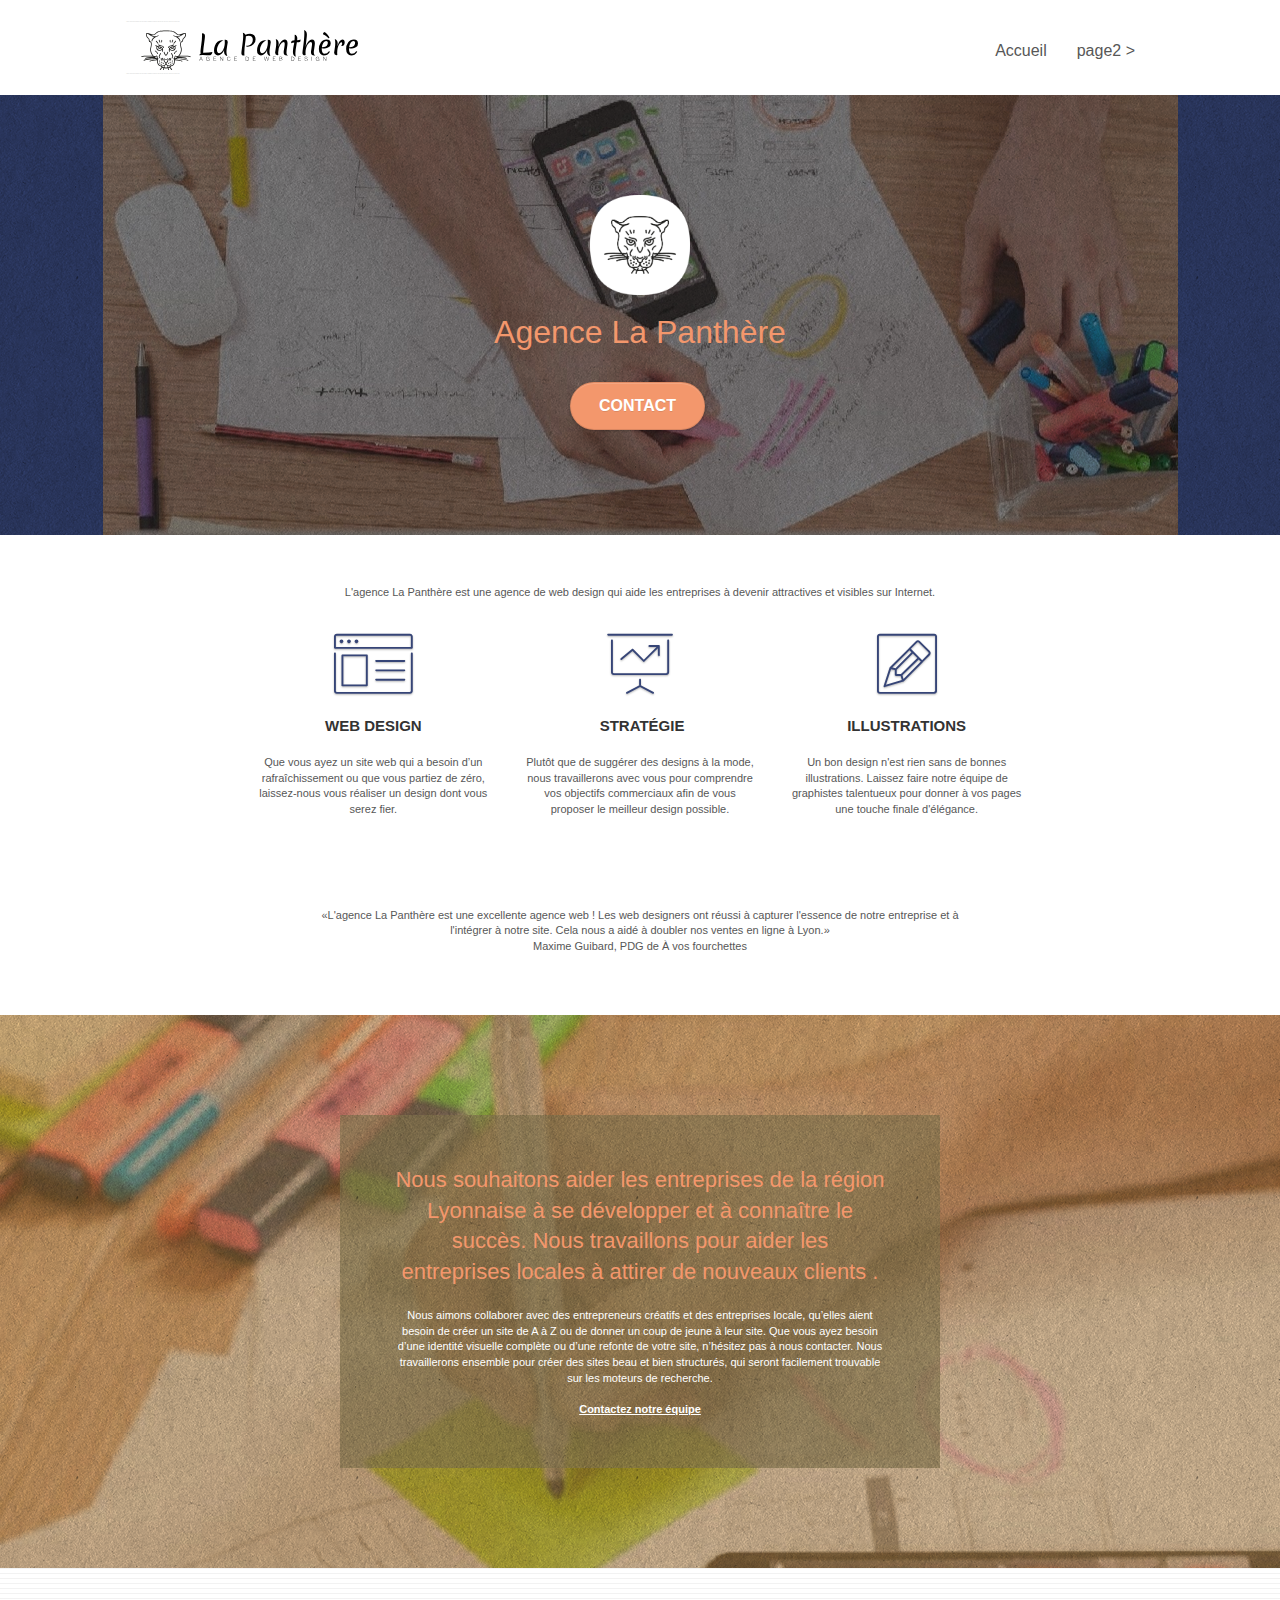
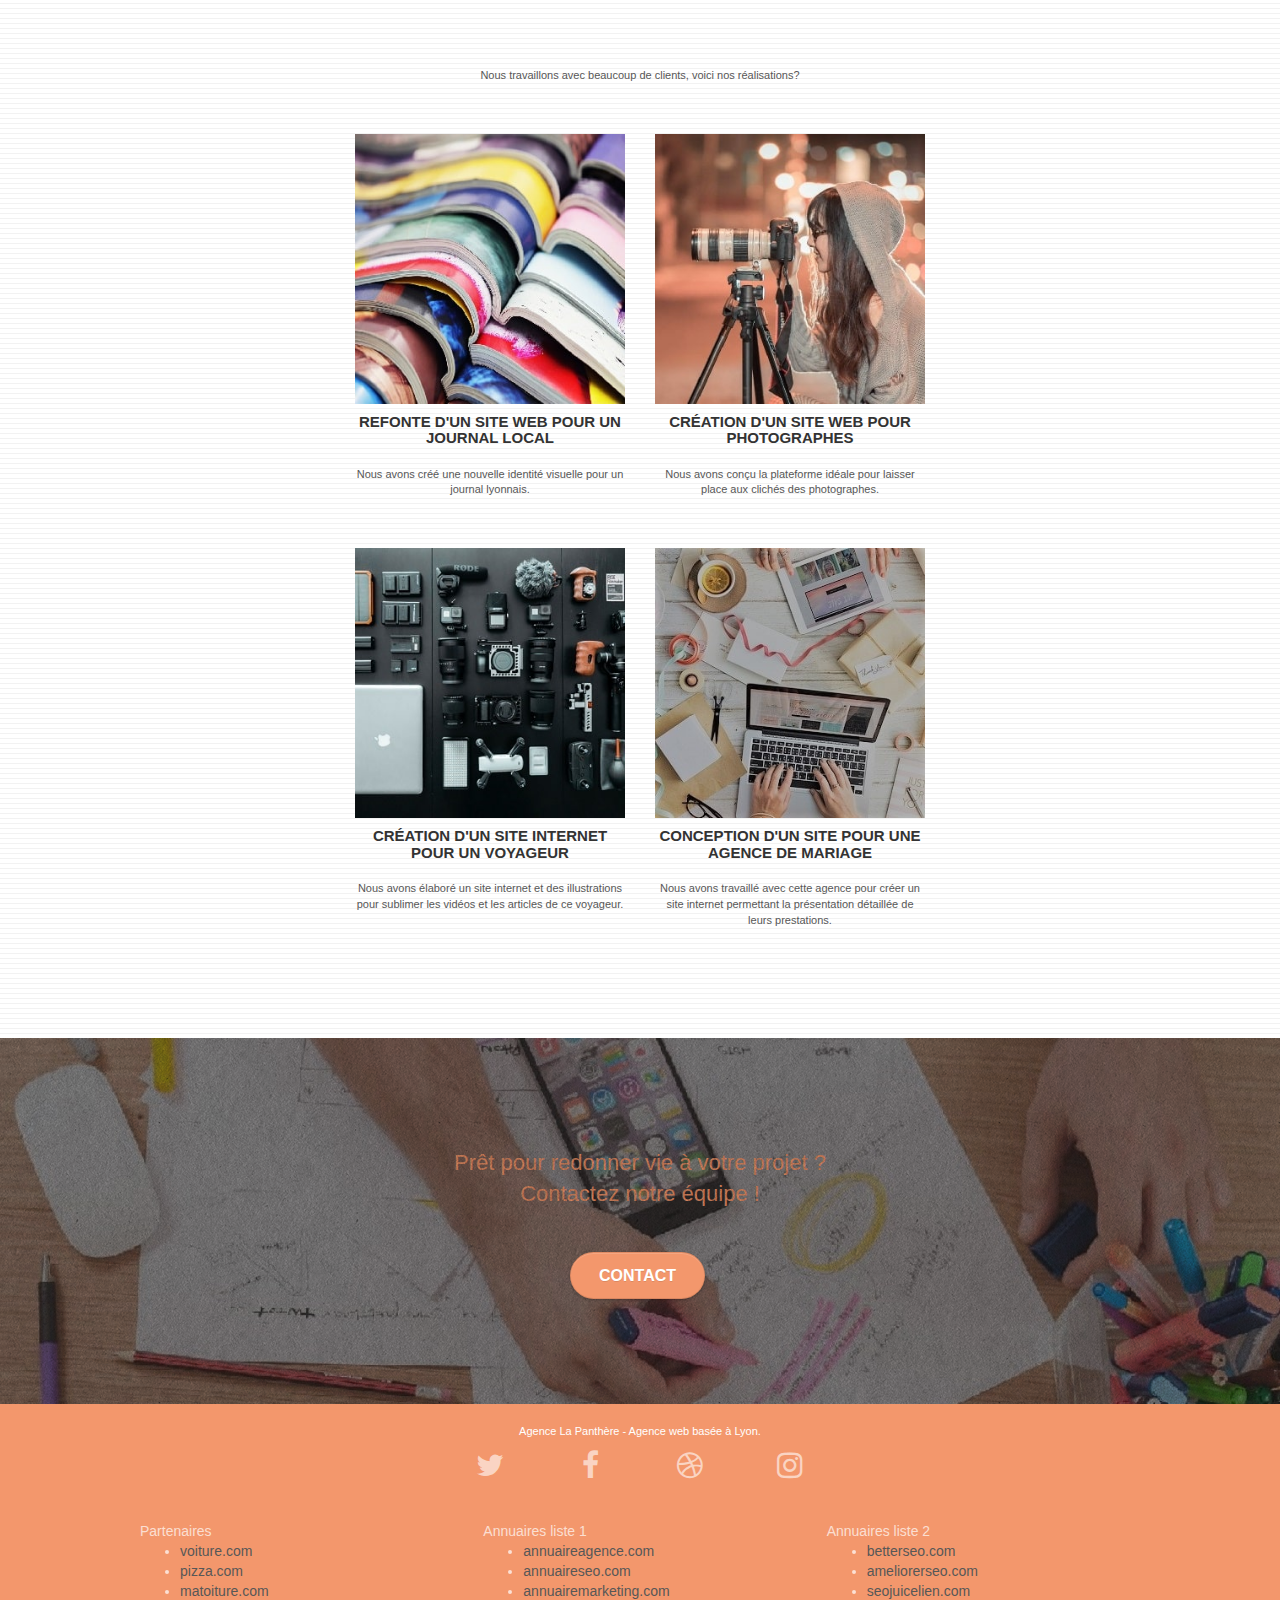
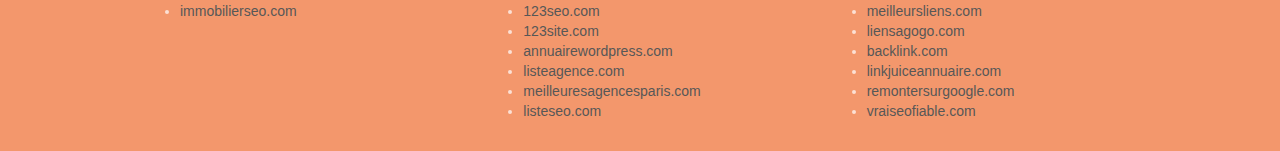
==== index.html @ d698e868 "Corr - Corrected errors from HTML/CSS validators" ====
<!doctype html>
<html lang="fr-FR">
<head>
    <meta charset="utf-8">
    <meta name="keywords" content="seo, google, site web, site internet, agence design paris, agence design, agence design,agence design,agence design,agence design,agence design,agence design,agence design,agence design">
    <meta name="description" content="">
    <meta name="viewport" content="width=device-width, initial-scale=1.0, viewport-fit=cover">
    <link rel="shortcut icon" type="image/png" href="favicon.jpg">
    
	<link rel="stylesheet" type="text/css" href="./css/bootstrap.css">
	<link rel="stylesheet" type="text/css" href="style.css">
	<link rel="stylesheet" type="text/css" href="./css/font-awesome.css">
	<link rel="stylesheet" type="text/css" href="./css/et-line.css">
	
    
	<script src="./js/jquery-2.1.0.js"></script>
	<script src="./js/bootstrap.js"></script>
	<script src="./js/blocs.js"></script>
	<script src="./js/jquery.touchSwipe.js" defer></script>
	<script src="./js/gmaps.js"></script>

    <title>.</title>

    
<!-- Analytics -->
 
<!-- Analytics END -->
    
</head>
<body>
<!-- Principal conteneur -->
<div class="page-container">
    
<!-- bloc-0 -->
<div class="bloc bgc-white l-bloc " id="bloc-0">
	<div class="container bloc-sm">

		<nav class="navbar row">
			<div class="navbar-header">
				<div class="keywords" style="color:#cccccc;font-size:1px;">Agence web à paris, stratégie web, web design, illustrations, design de site web, site web, web, internet, site internet, site</div>
				<a class="navbar-brand" href="index.html"><img src="img/agence-la-panthere-monochrome.svg" alt="paris web design logo agence web meilleure agence" height="40"></a>
				<div class="keywords" style="color:#cccccc;font-size:1px;">Agence web à paris, stratégie web, web design, illustrations, design de site web, site web, web, internet, site internet, site</div>
				<button id="nav-toggle" type="button" class="ui-navbar-toggle navbar-toggle" data-toggle="collapse" data-target=".navbar-1">
					<span class="sr-only">Toggle navigation</span><span class="icon-bar"></span><span class="icon-bar"></span><span class="icon-bar"></span>
				</button>
			</div>
			<div class="collapse navbar-collapse navbar-1 special-dropdown-nav">
				<ul class="site-navigation nav navbar-nav">
					<li>
						<a href="index.html">Accueil</a>
					</li>
					<li>
					</li>
					<li>
						<a href="page2.html">page2 &gt;</a>
					</li>
				</ul>
			</div>
		</nav>
	</div>
</div>
<!-- bloc-0 END -->

<!-- bloc-1-presentation -->
<div class="bloc bgc-dark-slate-blue bg-banniere d-bloc bg-t-edge bloc-bg-texture texture-paper b-parallax" id="bloc-1-hero">
	<div class="container bloc-lg">
		<div class="row tight-width-whitespace">
			<div class="col-sm-12">
				<img src="img/logo.png" class="center-block image-resize-mode" width="100" alt="Agence La Panthère, agence web paris, création logo paris">
				<h1 class="text-center hero-bloc-text tc-white ">
					Agence La Panthère
				</h1>
				<div class="text-center">
					<a href="page2.html" class="btn btn-lg btn-clean btn-rd cta-hero btn-atomic-tangerine" id="cta-hero">Contact</a>
				</div>
			</div>
		</div>
	</div>
</div>
<!-- bloc-1-presentation END -->

<!-- bloc-2-services -->
<div class="bloc bgc-white l-bloc" id="bloc-2-services">
	<div class="container bloc-md">
		<div class="row">
			<div class="col-sm-12 text-center">
				<p>L'agence La Panthère est une agence de web design qui aide les entreprises à devenir
					attractives et visibles sur Internet.</p>
			</div>
		</div>
		<div class="row voffset-lg med-width-whitespace">
			<div class="col-sm-4">
				<div class="text-center">
					<span class="et-icon-browser sm-shadow icon-dark-slate-blue icons icon-lg"></span>
				</div>
				<h3 class="mg-md text-center">
					Web design
				</h3>
				<p class="text-center ">
					Que vous ayez un site web qui a besoin d&rsquo;un rafraîchissement ou que vous partiez de zéro, laissez-nous vous réaliser un design dont vous serez fier.
				</p>
			</div>
			<div class="col-sm-4">
				<div class="text-center">
					<span class="et-icon-presentation sm-shadow icon-dark-slate-blue icons icon-lg"></span>
				</div>
				<h3 class="mg-md text-center">
					&nbsp;Stratégie
				</h3>
				<p class="text-center ">
					Plutôt que de suggérer des designs à la mode, nous travaillerons avec vous pour comprendre vos objectifs commerciaux afin de vous proposer le meilleur design possible.<br>
				</p>
			</div>
			<div class="col-sm-4">
				<div class="text-center">
					<span class="et-icon-edit sm-shadow icon-dark-slate-blue icons icon-lg"></span>
				</div>
				<h3 class="mg-md text-center">
					Illustrations
				</h3>
				<p class="text-center ">
					Un bon design n'est rien sans de bonnes illustrations. Laissez faire notre équipe de graphistes talentueux pour donner à vos pages une touche finale d'élégance.
				</p>
			</div>
		</div>
		<div class="row voffset-lg voffset">
			<div class="col-xs-12 col-md-8 col-md-offset-2 text-center">
				<p>
					<q class="client-quote">L'agence La Panthère est une excellente agence web ! Les web designers ont réussi à
					capturer l'essence de notre entreprise et à l'intégrer à notre site. Cela nous a aidé à
					doubler nos ventes en ligne à Lyon.</q><br>
					Maxime Guibard, PDG de À vos fourchettes
				</p>
			</div>
		</div>
	</div>
</div>
<!-- bloc-2-services END -->

<!-- bloc-3-what-i-do -->
<div class="bloc tc-white bgc-atomic-tangerine bg-presentation d-bloc bloc-bg-texture texture-paper b-parallax" id="bloc-3-what-i-do">
	<div class="container bloc-lg">
		<div class="row tight-width-whitespace black-background">
			<div class="col-sm-12">
				<h2 class="mg-md text-center tc-white">
					Nous souhaitons aider les entreprises de la région Lyonnaise à se développer et à connaître le succès. Nous travaillons pour aider les entreprises locales à attirer de nouveaux clients .<br>
				</h2>
				<p class="text-center white">
					Nous aimons collaborer avec des entrepreneurs créatifs et des entreprises locale, qu’elles aient besoin de créer un site de A à Z ou de donner un coup de jeune à leur site. Que vous ayez besoin d’une identité visuelle complète ou d’une refonte de votre site, n’hésitez pas à nous contacter. Nous travaillerons ensemble pour créer des sites beau et bien structurés, qui seront facilement trouvable sur les moteurs de recherche. <br><br><a class="ltc-white bold-link" href="page2.html">Contactez notre équipe</a><br>
				</p>
			</div>
		</div>
	</div>
</div>
<!-- bloc-3-what-i-do END -->

<!-- bloc-4-portfolio -->
<div class="bloc bgc-white bg-lines-h2-bg bg-repeat l-bloc" id="bloc-4-portfolio">
	<div class="container bloc-lg">
		<div class="row">
			<div class="col-sm-12 text-center">
				<p>Nous travaillons avec beaucoup de clients, voici nos réalisations?</p>
			</div>
		</div>
		<div class="row tight-width-whitespace portfolio-row">
			<div class="col-sm-6">
				<a href="#" data-lightbox="img/1.jpg" data-gallery-id="gallery-1" data-caption="Refonte d'un site web pour un journal local" data-frame="snapshot-lb"><img src="img/1.jpg" alt="paris web design logo agence web meilleure agence et refonte site web journal" class="img-responsive portfolio-thumb"></a>
				<h3 class="mg-md text-center">
					Refonte d'un site web pour un journal local
				</h3>
				<p class="text-center">
					Nous avons créé une nouvelle identité visuelle pour un journal lyonnais.
				</p>
			</div>
			<div class="col-sm-6">
				<a href="#" data-lightbox="img/2.jpg" data-gallery-id="gallery-1" data-caption="Création d'un site web pour photographes" data-frame="snapshot-lb"><img src="img/2.jpg" class="img-responsive portfolio-thumb" alt="paris web design logo agence web meilleure agence, Création d'un site web pour photographes"></a>
				<h3 class="mg-md text-center">
					Création d'un site web pour photographes
				</h3>
				<p class="text-center">
					Nous avons conçu la plateforme idéale pour laisser place aux clichés des photographes.
				</p>
			</div>
		</div>
		<div class="row tight-width-whitespace portfolio-row">
			<div class="col-sm-6">
				<a href="#" data-lightbox="img/3.jpg" data-gallery-id="gallery-1" data-caption="Création d'un site internet pour un voyageur" data-frame="snapshot-lb"><img src="img/3.jpg" class="img-responsive portfolio-thumb" alt="paris web design logo agence web meilleure agence, Création d'un site web pour voyageur"></a>
				<h3 class="mg-md text-center">
					Création d'un site internet pour un voyageur
				</h3>
				<p class="text-center">
					Nous avons élaboré un site internet et des illustrations pour sublimer les vidéos et les articles de ce voyageur.
				</p>
			</div>
			<div class="col-sm-6">
				<a href="#" data-lightbox="img/4.jpg" data-gallery-id="gallery-1" data-caption="Conception d'un site pour une agence de mariage" data-frame="snapshot-lb"><img src="img/4.jpg" class="img-responsive portfolio-thumb" alt="paris web design logo agence web meilleure agence, Création d'un site web pour agence de mariage"></a>
				<h3 class="mg-md text-center">
					Conception d'un site pour une agence de mariage
				</h3>
				<p class="text-center">
					Nous avons travaillé avec cette agence pour créer un site internet permettant la présentation détaillée de leurs prestations.
				</p>
			</div>
		</div>
	</div>
</div>
<!-- bloc-4-portfolio END -->

<!-- bloc-5-cta -->
<div class="bloc bgc-dark-slate-blue bg-banniere d-bloc bloc-bg-texture texture-paper" id="bloc-5-cta">
	<div class="container bloc-lg">
		<div class="row">
			<h2 class="mg-md text-center tc-white">
				Prêt pour redonner vie à votre projet ?<br>Contactez notre équipe !
			</h2>
			<div class="col-sm-12 text-center">
				<a href="page2.html" class="btn btn-atomic-tangerine btn-clean btn-rd btn-lg cta-hero">Contact</a>
			</div>
		</div>
	</div>
</div>
<!-- bloc-5-cta END -->

<!-- Footer - bloc-8 -->
<div class="bloc bgc-atomic-tangerine d-bloc" id="bloc-8">
	<div class="container bloc-sm">
		<div class="row">
			<div class="col-sm-12">
				<p class="text-center white">
					Agence La Panthère - Agence web basée à Lyon.<br>
				</p>
				<div class="row row-no-gutters social">
					<div class="col-sm-3">
						<div class="text-center">
							<a class="social" title="Vers Twitter" href="index.html"><span class="fa fa-twitter icon-md"></span></a>
						</div>
					</div>
					<div class="col-sm-3">
						<div class="text-center">
							<a class="social" title="Vers Facebook" href="index.html"><span class="fa fa-facebook icon-md"></span></a>
						</div>
					</div>
					<div class="col-sm-3">
						<div class="text-center">
							<a class="social" title="Vers Dribble" href="index.html"><span class="fa fa-dribbble icon-md"></span></a>
						</div>
					</div>
					<div class="col-sm-3">
						<div class="text-center">
							<a class="social" title="Vers Instragram" href="index.html"><span class="fa fa-instagram icon-md"></span></a>
						</div>
					</div>
					<div class="keywords" style="color:#F3976C;">Agence web à paris, stratégie web, web design, illustrations, design de site web, site web, web, internet, site internet, site</div>
				</div>
				<div class="row">
					<div class="col-sm-4">
						Partenaires
							<ul>
								<li><a href="voiture.com">voiture.com</a></li>
								<li><a href="pizza.com">pizza.com</a></li>
								<li><a href="matoiture.com">matoiture.com</a></li>
								<li><a href="immobilierseo.com">immobilierseo.com</a></li>
							</ul>		
					</div>
					<div class="col-sm-4">
						Annuaires liste 1
						<ul>
							<li><a href="annuaireagence.com">annuaireagence.com</a></li>
							<li><a href="annuaireseo.com">annuaireseo.com</a></li>
							<li><a href="annuairemarketing.com">annuairemarketing.com</a></li>
							<li><a href="123seoture.com">123seo.com</a></li>
							<li><a href="123site.com">123site.com</a></li>
							<li><a href="annuairewordpress.com">annuairewordpress.com</a></li>
							<li><a href="listeagence.com">listeagence.com</a></li>
							<li><a href="meilleuresagencesparis.com">meilleuresagencesparis.com</a></li>
							<li><a href="listeseo.com">listeseo.com</a></li>
						</ul>
					</div>
					<div class="col-sm-4">
						Annuaires liste 2
						<ul>
							<li><a href="betterseo.com">betterseo.com</a></li>
							<li><a href="ameliorerseo.com">ameliorerseo.com</a></li>
							<li><a href="seojuicelien.com">seojuicelien.com</a></li>
							<li><a href="meilleursliens.com">meilleursliens.com</a></li>
							<li><a href="liensagogo.com">liensagogo.com</a></li>
							<li><a href="backlink.com">backlink.com</a></li>
							<li><a href="linkjuiceannuaire.com">linkjuiceannuaire.com</a></li>
							<li><a href="remontersurgoogle.com">remontersurgoogle.com</a></li>
							<li><a href="vraiseofiable.com">vraiseofiable.com</a></li>
						</ul>
					</div>
				</div>
			</div>
		</div>
	</div>
</div>
<!-- Footer - bloc-8 END -->

</div>
<!-- Principal conteneur END -->
    

</body>
</html>
---- style.css ----
body {
    margin: 0;
    padding: 0;
    background: #FFF;
    overflow-x: hidden;
    -webkit-font-smoothing: antialiased;
    -moz-osx-font-smoothing: grayscale;
}

a,
button {
    transition: all .3s ease-in-out;
    outline: none!important;
}

a:hover {
    text-decoration: none;
    cursor: pointer;
}

#page-loading-blocs-notifaction {
    position: fixed;
    top: 0;
    bottom: 0;
    width: 100%;
    z-index: 100000;
    background: #FFFFFF url("img/pageload-spinner.gif") no-repeat center center;
}

.bloc {
    width: 100%;
    clear: both;
    background: 50% 50% no-repeat;
    padding: 0 50px;
    -webkit-background-size: cover;
    -moz-background-size: cover;
    -o-background-size: cover;
    background-size: cover;
    position: relative;
}

.bloc .container {
    padding-left: 0;
    padding-right: 0;
}

.bloc-lg {
    padding: 100px 50px;
}

.bloc-md {
    padding: 50px;
}

.bloc-sm {
    padding: 20px 50px;
}

.bg-center,
.bg-l-edge,
.bg-r-edge,
.bg-t-edge,
.bg-b-edge,
.bg-tl-edge,
.bg-bl-edge,
.bg-tr-edge,
.bg-br-edge,
.bg-repeat {
    -webkit-background-size: auto!important;
    -moz-background-size: auto!important;
    -o-background-size: auto!important;
    background-size: auto!important;
}

.bg-repeat {
    background: repeat;
}

.bg-t-edge {
    background: top no-repeat;
}

.bloc-bg-texture::before {
    content: "";
    background-size: 2px 2px;
    position: absolute;
    top: 0;
    bottom: 0;
    left: 0;
    right: 0;
}

.texture-paper::before {
    background: url("img/texture-paper.png");
    background-size: 280px 280px;
}

.b-parallax {
    background-attachment: scroll;
}

.d-bloc {
    color: rgba(255, 255, 255, .7);
}

.d-bloc button:hover {
    color: rgba(255, 255, 255, .9);
}

.d-bloc .icon-round,
.d-bloc .icon-square,
.d-bloc .icon-rounded,
.d-bloc .icon-semi-rounded-a,
.d-bloc .icon-semi-rounded-b {
    border-color: rgba(255, 255, 255, .9);
}

.d-bloc .divider-h span {
    border-color: rgba(255, 255, 255, .2);
}

.d-bloc .a-btn,
.d-bloc .navbar a,
.d-bloc .navbar-brand,
.d-bloc a .icon-sm,
.d-bloc a .icon-md,
.d-bloc a .icon-lg,
.d-bloc a .icon-xl,
.d-bloc h1 a,
.d-bloc h2 a,
.d-bloc h3 a,
.d-bloc h4 a,
.d-bloc h5 a,
.d-bloc h6 a,
.d-bloc p a {
    color: rgba(255, 255, 255, .6);
}

.d-bloc .a-btn:hover,
.d-bloc .navbar a:hover,
.d-bloc .navbar-brand:hover,
.d-bloc a:hover .icon-sm,
.d-bloc a:hover .icon-md,
.d-bloc a:hover .icon-lg,
.d-bloc a:hover .icon-xl,
.d-bloc h1 a:hover,
.d-bloc h2 a:hover,
.d-bloc h3 a:hover,
.d-bloc h4 a:hover,
.d-bloc h5 a:hover,
.d-bloc h6 a:hover,
.d-bloc p a:hover {
    color: rgba(255, 255, 255, 1);
}

.d-bloc .navbar-toggle .icon-bar {
    background: rgba(255, 255, 255, 1);
}

.d-bloc .btn-wire,
.d-bloc .btn-wire:hover {
    color: rgba(255, 255, 255, 1);
    border-color: rgba(255, 255, 255, 1);
}

.d-bloc .panel {
    color: rgba(0, 0, 0, .5);
}

.d-bloc .panel button:hover {
    color: rgba(0, 0, 0, .7);
}

.d-bloc .panel icon {
    border-color: rgba(0, 0, 0, .7);
}

.d-bloc .panel .divider-h span {
    border-color: rgba(0, 0, 0, .1);
}

.d-bloc .panel .a-btn {
    color: rgba(0, 0, 0, .6);
}

.d-bloc .panel .a-btn:hover {
    color: rgba(0, 0, 0, 1);
}

.d-bloc .panel .btn-wire,
.d-bloc .panel .btn-wire:hover {
    color: rgba(0, 0, 0, .7);
    border-color: rgba(0, 0, 0, .3);
}

.d-bloc .panel,
.l-bloc {
    color: rgba(0, 0, 0, .5);
}

.d-bloc .panel button:hover,
.l-bloc button:hover {
    color: rgba(0, 0, 0, .7);
}

.l-bloc .icon-round,
.l-bloc .icon-square,
.l-bloc .icon-rounded,
.l-bloc .icon-semi-rounded-a,
.l-bloc .icon-semi-rounded-b {
    border-color: rgba(0, 0, 0, .7);
}

.d-bloc .panel .divider-h span,
.l-bloc .divider-h span {
    border-color: rgba(0, 0, 0, .1);
}

.d-bloc .panel .a-btn,
.l-bloc .a-btn,
.l-bloc .navbar a,
.l-bloc .navbar-brand,
.l-bloc a .icon-sm,
.l-bloc a .icon-md,
.l-bloc a .icon-lg,
.l-bloc a .icon-xl,
.l-bloc h1 a,
.l-bloc h2 a,
.l-bloc h3 a,
.l-bloc h4 a,
.l-bloc h5 a,
.l-bloc h6 a,
.l-bloc p a {
    color: rgba(0, 0, 0, .6);
}

.d-bloc .panel .a-btn:hover,
.l-bloc .a-btn:hover,
.l-bloc .navbar a:hover,
.l-bloc .navbar-brand:hover,
.l-bloc a:hover .icon-sm,
.l-bloc a:hover .icon-md,
.l-bloc a:hover .icon-lg,
.l-bloc a:hover .icon-xl,
.l-bloc h1 a:hover,
.l-bloc h2 a:hover,
.l-bloc h3 a:hover,
.l-bloc h4 a:hover,
.l-bloc h5 a:hover,
.l-bloc h6 a:hover,
.l-bloc p a:hover {
    color: rgba(0, 0, 0, 1);
}

.l-bloc .navbar-toggle .icon-bar {
    color: rgba(0, 0, 0, .6);
}

.d-bloc .panel .btn-wire,
.d-bloc .panel .btn-wire:hover,
.l-bloc .btn-wire,
.l-bloc .btn-wire:hover {
    color: rgba(0, 0, 0, .7);
    border-color: rgba(0, 0, 0, .3);
}

.voffset {
    margin-top: 30px;
}

.voffset-lg {
    margin-top: 80px;
}

.row-no-gutters {
    margin-right: 0;
    margin-left: 0;
}

.row.row-no-gutters > [class^="col-"],
.row.row-no-gutters > [class*=" col-"] {
    padding-right: 0;
    padding-left: 0;
}

#bloc-1-hero h1 {
    font-size: 32px;
}

.navbar {
    margin-bottom: 0;
    z-index: 1;
}

.navbar-brand {
    height: auto;
    padding: 3px 15px;
    font-size: 25px;
    font-weight: normal;
    font-weight: 600;
    line-height: 44px;
}

.navbar-brand img {
    max-height: 200px;
    margin: 0 5px 0 0;
    display: inline;
}

.navbar-brand img[src$=svg] {
    min-width: 100px;
}

.nav-center .navbar-brand img {
    margin: 0;
}

.navbar .nav {
    padding-top: 2px;
    margin-right: -16px;
    float: right;
    z-index: 1;
}

.nav > li {
    float: left;
    margin-top: 4px;
    font-size: 16px;
}

.navbar-nav .open .dropdown-menu > li > a {
    text-align: inherit;
}

.nav > li a:hover,
.nav > li a:focus {
    background: transparent;
}

.navbar-toggle {
    margin: 10px 10px 0 0;
    border: 0px;
}

.navbar-toggle:hover {
    background: transparent!important;
}

.navbar-toggle .icon-bar {
    background-color: rgba(0, 0, 0, .5);
    width: 26px;
}

.nav-invert .navbar .nav {
    float: left;
}

.nav-invert .navbar-header,
.nav-invert .navbar-brand {
    float: right;
    position: relative;
    z-index: 2;
}

@media (min-width: 768px) {
    .site-navigation {
        position: absolute;
        top: 50%;
        right: 20px;
        transform: translate(0, -50%);
        -webkit-transform: translateY(-50%);
    }
    .nav > li .dropdown-menu a,
    .nav > li .dropdown-menu a:hover {
        color: #484848;
    }
    .nav-invert .site-navigation {
        left: 0;
        right: 0;
    }
    .nav-center {
        text-align: center;
    }
    .nav-center .navbar-header {
        width: 100%;
    }
    .nav-center .navbar-header,
    .nav-center .navbar-brand,
    .nav-center .nav > li {
        float: none;
        display: inline-block;
    }
    .nav-center .site-navigation {
        position: relative;
        width: 100%;
        right: 0;
        margin-right: 0px;
        margin-top: 20px;
    }
    .nav-center.mini-nav .navbar-toggle {
        float: none;
        margin: 10px auto 0;
    }
}

.nav > li > .dropdown a {
    background: none!important;
    display: block;
    padding: 14px 15px;
}

nav .caret {
    margin: 0 5px;
}

.dropdown-menu .dropdown-menu {
    top: -8px;
    left: 100%;
}

.dropdown-menu .dropmenu-flow-right {
    top: 100%;
    left: 0;
    margin-left: -1px;
    border-top-left-radius: 0;
    border-top-right-radius: 0;
}

.dropdown-menu .dropdown span {
    border: 4px solid black;
    border-top-color: transparent;
    border-right-color: transparent;
    border-bottom-color: transparent;
    margin: 6px -5px 0 0!important;
    float: right;
}

.mg-md {
    margin-top: 10px;
    margin-bottom: 20px;
}

.mg-lg {
    margin-top: 10px;
    margin-bottom: 40px;
}

.btn {
    margin: 0 5px 5px 0;
}

.btn.pull-right {
    margin: 0 0 5px 5px;
}

.btn-d,
.btn-d:hover,
.btn-d:focus {
    color: #FFF;
    background: rgba(0, 0, 0, .3);
}

button {
    outline: none!important;
}

.btn-rd {
    border-radius: 40px;
}

.btn-clean {
    border: 1px solid rgba(0, 0, 0, .08);
    border-bottom-color: rgba(0, 0, 0, .1);
    text-shadow: 0 1px 0 rgba(0, 0, 1, .1);
    box-shadow: 0 1px 3px rgba(0, 0, 1, .25), inset 0 1px 0 0 rgba(255, 255, 255, .15);
}

.icon-md {
    font-size: 30px!important;
}

.icon-lg {
    font-size: 60px!important;
}

.sm-shadow {
    text-shadow: 0 1px 2px rgba(0, 0, 0, .3);
}

.panel-sq,
.panel-sq .panel-heading,
.panel-sq .panel-footer {
    border-radius: 0;
}

.panel-rd {
    border-radius: 30px;
}

.panel-rd .panel-heading {
    border-radius: 29px 29px 0 0;
}

.panel-rd .panel-footer {
    border-radius: 0 0 29px 29px;
}

.form-control {
    border-color: rgba(0, 0, 0, .1);
    box-shadow: none;
}

.scrollToTop {
    width: 40px;
    height: 40px;
    position: fixed;
    bottom: 20px;
    right: 20px;
    opacity: 0;
    z-index: 500;
    transition: all .3s ease-in-out;
}

.scrollToTop span {
    margin-top: 6px;
}

.showScrollTop {
    font-size: 14px;
    opacity: 1;
}

a[data-lightbox] {
    position: relative;
    display: block;
    text-align: center;
}

a[data-lightbox]:hover::before {
    content: "+";
    font-family: "HelveticaNeue-Light", "Helvetica Neue Light", "Helvetica Neue", Helvetica, Arial;
    font-size: 32px;
    width: 50px;
    height: 50px;
    margin-left: -25px;
    border-radius: 50%;
    background: rgba(0, 0, 0, .6);
    color: #FFF;
    font-weight: 100;
    z-index: 1;
    position: absolute;
    top: 50%;
    transform: translateY(-50%);
    -webkit-transform: translateY(-50%);
}

a[data-lightbox]:hover img {
    opacity: 0.6;
    -webkit-animation-fill-mode: none;
    animation-fill-mode: none;
}

#lightbox-modal {
    display: flex;
    align-items: center;
}

#lightbox-modal .modal-dialog {
    width: 90%;
    max-width: 900px;
    margin: 0 auto 0;
}

#lightbox-modal .modal-dialog img {
    max-height: 90vh;
    margin: 0 auto;
}

.lightbox-caption {
    padding: 20px;
    color: #FFF;
    background: rgba(0, 0, 0, .5);
    position: absolute;
    left: 15px;
    right: 15px;
    bottom: 5px;
}

.close-lightbox {
    color: #FFF;
    font-size: 30px;
    position: absolute;
    top: 20px;
    right: 20px;
    z-index: 20;
    background: rgba(0, 0, 0, .5);
    border: none;
    line-height: 30px;
    padding: 0 9px 5px;
    opacity: 0.3;
}

.close-lightbox:hover,
.next-lightbox:hover,
.prev-lightbox:hover {
    opacity: 1.0;
    color: #FFF;
}

.next-lightbox,
.prev-lightbox {
    font-size: 20px;
    color: rgba(255, 255, 255, .9);
    background: rgba(0, 0, 0, .5);
    transition: all .2s ease-in-out;
    position: absolute;
    top: 45%;
    z-index: 1;
    opacity: 0.4;
}

.next-lightbox {
    padding: 6px 8px 1px 13px;
    right: 25px;
}

.prev-lightbox {
    padding: 6px 13px 1px 10px;
    left: 25px;
}

.snapshot-lb .modal-body {
    padding-bottom: 45px;
}

.snapshot-lb .lightbox-caption {
    padding: 0;
    color: rgba(0, 0, 0, .5);
    background: none;
}

h1,
h2,
h3,
h4,
h5,
h6,
p,
label,
.btn,
a {
    font-family: "helvetica";
    font-weight: 400;
    color: #575757!important;
}

.container {
    max-width: 1000px;
}

.hero-bloc-text {
    font-size: 38px;
}

.hero-bloc-text-sub {
    font-size: 36px;
}

.statement-bloc-text {
    line-height: 26px;
    font-style: italic;
    font-size: 20px;
    text-align: center;
    font-weight: lighter;
    max-width: 520px;
    margin: auto auto auto auto;
}

p {
    font-size: 11px;
}

.tight-width-whitespace {
    max-width: 600px;
    margin: auto auto auto auto;
}

.h1 {
    font-size: 20px;
    font-family: "Open Sans";
}

.cta-hero {
    margin-top: 22px;
    color: #FFFFFF!important;
    text-transform: uppercase;
    padding: 12px 28px 12px 28px;
    font-size: 16px;
    font-weight: 700;
}

.social {
    max-width: 400px;
    margin: auto auto auto auto;
}

h2 {
    font-size: 22px;
    line-height: 1.4em;
}

h3 {
    font-size: 15px;
    text-transform: uppercase;
    font-weight: 700;
    color: #333333!important;
}

.med-width-whitespace {
    max-width: 800px;
    margin: auto auto auto auto;
    box-shadow: 0px 0px 0px #000000;
}

h1 {
    color: #333333!important;
}

h4 {
    color: #333333!important;
}

.icons {
    margin-bottom: 14px;
    margin-top: 24px;
}

.white {
    color: #FFFFFF!important;
}

.portfolio-thumb {    
    margin : 40px auto 10px;
}

.avatar {
    box-shadow: 0px 4px 9px rgba(0, 0, 0, 0.3);
}

.black-background {
    background-color: rgba(165, 147, 99, 0.7);
    padding: 40px 40px 40px 40px;
}

.bold-link {
    font-weight: 900;
    text-decoration: underline!important;
}

.bgc-white {
    background-color: #FFFFFF;
}

.bgc-dark-slate-blue {
    background-color: #364577;
}

.bgc-atomic-tangerine {
    background-color: #F3976C;
}

.tc-white {
    color: #F3976C!important;
}

.btn-atomic-tangerine {
    background: #F3976C;
    color: #FFFFFF!important;
}

.btn-atomic-tangerine:hover {
    background: #c27956!important;
    color: #FFFFFF!important;
}

.ltc-white {
    color: #FFFFFF!important;
}

.ltc-white:hover {
    color: #cccccc!important;
}

.ltc-atomic-tangerine {
    color: #F3976C!important;
}

.ltc-atomic-tangerine:hover {
    color: #c27956!important;
}

.icon-dark-slate-blue {
    color: #364577!important;
    border-color: #364577!important;
}

.bg-dots-bg {
    background-image: url("img/dots-bg.png");
}

.bg-lines-h2-bg {
    background-image: url("img/lines-h2-bg.png");
}

.bg-banniere {
    background-image: url("img/agence-la-panthere.jpg");
}

.bg-presentation {
    background-image: url("img/image-de-presentation.jpg");
}

@media (max-width: 1024px) {
    .bloc {
        padding-left: 20px;
        padding-right: 20px;
    }
    .bloc.full-width-bloc,
    .bloc-tile-2.full-width-bloc .container,
    .bloc-tile-3.full-width-bloc .container,
    .bloc-tile-4.full-width-bloc .container {
        padding-left: 0;
        padding-right: 0;
    }
}

@media (max-width: 992px) and (min-width: 768px) {
    .navbar .nav {
        max-width: 80%
    }
    .nav-center.navbar .nav {
        max-width: 100%
    }
}

@media (max-width: 991px) {
    .container {
        width: 100%;
    }
    .page-container,
    #hero-bloc {
        overflow-x: hidden;
        position: relative;
    }
    .bloc-group,
    .bloc-group .bloc {
        display: block;
        width: 100%;
    }
    .bloc-fill-screen .fill-bloc-top-edge,
    .bloc-fill-screen .fill-bloc-bottom-edge {
        padding: 0 20px;
    }
}

@media (max-width: 767px) {
    .page-container {
        overflow-x: hidden;
        position: relative;
    }
    h1,
    h2,
    h3,
    h4,
    h5,
    h6,
    p,
    #disqus_thread {
        padding-left: 10px!important;
        padding-right: 10px!important;
    }
    .navbar .nav {
        padding-top: 0;
        border-top: 1px solid rgba(0, 0, 0, .2);
        float: none!important;
    }
    .navbar.row {
        margin-left: 0;
        margin-right: 0;
    }
    .site-navigation {
        position: inherit;
        transform: none;
        -webkit-transform: none;
        -ms-transform: none;
    }
    .nav > li {
        margin-top: 0;
        border-bottom: 1px solid rgba(0, 0, 0, .1);
        background: rgba(0, 0, 0, .05);
        text-align: left;
        padding-left: 15px;
        width: 100%;
    }
    .nav > li:hover {
        background: rgba(0, 0, 0, .08);
    }
    .dropdown .dropdown a .caret {
        float: none;
        margin: 5px 0 0 10px!important;
        border: 4px solid black;
        border-bottom-color: transparent;
        border-right-color: transparent;
        border-left-color: transparent;
    }
    #hero-bloc .navbar .nav {
        background: rgba(0, 0, 0, .8);
    }
    #hero-bloc .navbar .nav a {
        color: rgba(255, 255, 255, .6);
    }
    .hero {
        padding: 50px 0;
    }
    .hero-nav {
        left: -1px;
        right: -1px;
    }
    .navbar-collapse {
        padding: 0;
        overflow-x: hidden;
        -webkit-box-shadow: none;
        box-shadow: none;
    }
    .navbar-brand img {
        max-height: 40px;
        width: auto;
    }
    .nav-invert .navbar-header {
        float: none;
        width: 100%;
    }
    .nav-invert .navbar-toggle {
        float: left;
        margin-left: 10px;
    }
    .bloc {
        padding-left: 0;
        padding-right: 0;
    }
    .bloc-xxl,
    .bloc-xl,
    .bloc-lg {
        padding: 40px 0;
    }
    .bloc-sm,
    .bloc-md {
        padding-left: 0;
        padding-right: 0;
    }
    .bloc-tile-2 .container,
    .bloc-tile-3 .container,
    .bloc-tile-4 .container,
    .bloc-fill-screen .fill-bloc-top-edge,
    .bloc-fill-screen .fill-bloc-bottom-edge {
        padding-left: 0;
        padding-right: 0;
    }
    .a-block {
        padding: 0 10px;
    }
    .btn-dwn {
        display: none;
    }
    .voffset {
        margin-top: 5px;
    }
    .voffset-md {
        margin-top: 20px;
    }
    .voffset-lg {
        margin-top: 30px;
    }
    form {
        padding: 5px;
    }
    .close-lightbox {
        display: inline-block;
    }
    .blocsapp-device-iphone5 {
        background-size: 216px 425px;
        padding-top: 60px;
        width: 216px;
        height: 425px;
    }
    .blocsapp-device-iphone5 img {
        width: 180px;
        height: 320px;
    }
}

@media (max-width: 400px) {
    .bloc {
        padding-left: 0;
        padding-right: 0;
    }
}

@media (max-width: 767px) {
    .bloc-mob-center-text {
        text-align: center;
    }
}
---- css/et-line.css ----
@font-face {
    font-family: et-line;
    src: url(../fonts/et-line.eot);
    src: url(../fonts/et-line.eot?#iefix) format('embedded-opentype'), url(../fonts/et-line.woff) format('woff'), url(../fonts/et-line.ttf) format('truetype'), url(../fonts/et-line.svg#et-line) format('svg');
    font-weight: 400;
    font-style: normal
}

.et-icon-adjustments,
.et-icon-alarmclock,
.et-icon-anchor,
.et-icon-aperture,
.et-icon-attachment,
.et-icon-bargraph,
.et-icon-basket,
.et-icon-beaker,
.et-icon-bike,
.et-icon-book-open,
.et-icon-briefcase,
.et-icon-browser,
.et-icon-calendar,
.et-icon-camera,
.et-icon-caution,
.et-icon-chat,
.et-icon-circle-compass,
.et-icon-clipboard,
.et-icon-clock,
.et-icon-cloud,
.et-icon-compass,
.et-icon-desktop,
.et-icon-dial,
.et-icon-document,
.et-icon-documents,
.et-icon-download,
.et-icon-dribbble,
.et-icon-edit,
.et-icon-envelope,
.et-icon-expand,
.et-icon-facebook,
.et-icon-flag,
.et-icon-focus,
.et-icon-gears,
.et-icon-genius,
.et-icon-gift,
.et-icon-global,
.et-icon-globe,
.et-icon-googleplus,
.et-icon-grid,
.et-icon-happy,
.et-icon-hazardous,
.et-icon-heart,
.et-icon-hotairballoon,
.et-icon-hourglass,
.et-icon-key,
.et-icon-laptop,
.et-icon-layers,
.et-icon-lifesaver,
.et-icon-lightbulb,
.et-icon-linegraph,
.et-icon-linkedin,
.et-icon-lock,
.et-icon-magnifying-glass,
.et-icon-map,
.et-icon-map-pin,
.et-icon-megaphone,
.et-icon-mic,
.et-icon-mobile,
.et-icon-newspaper,
.et-icon-notebook,
.et-icon-paintbrush,
.et-icon-paperclip,
.et-icon-pencil,
.et-icon-phone,
.et-icon-picture,
.et-icon-pictures,
.et-icon-piechart,
.et-icon-presentation,
.et-icon-pricetags,
.et-icon-printer,
.et-icon-profile-female,
.et-icon-profile-male,
.et-icon-puzzle,
.et-icon-quote,
.et-icon-recycle,
.et-icon-refresh,
.et-icon-ribbon,
.et-icon-rss,
.et-icon-sad,
.et-icon-scissors,
.et-icon-scope,
.et-icon-search,
.et-icon-shield,
.et-icon-speedometer,
.et-icon-strategy,
.et-icon-streetsign,
.et-icon-tablet,
.et-icon-target,
.et-icon-telescope,
.et-icon-toolbox,
.et-icon-tools,
.et-icon-tools-2,
.et-icon-trophy,
.et-icon-tumblr,
.et-icon-twitter,
.et-icon-upload,
.et-icon-video,
.et-icon-wallet,
.et-icon-wine {
    font-family: et-line;
    speak: none;
    font-style: normal;
    font-weight: 400;
    font-variant: normal;
    text-transform: none;
    line-height: 1;
    -webkit-font-smoothing: antialiased;
    -moz-osx-font-smoothing: grayscale;
    display: inline-block
}

.et-icon-mobile:before {
    content: "\e000"
}

.et-icon-laptop:before {
    content: "\e001"
}

.et-icon-desktop:before {
    content: "\e002"
}

.et-icon-tablet:before {
    content: "\e003"
}

.et-icon-phone:before {
    content: "\e004"
}

.et-icon-document:before {
    content: "\e005"
}

.et-icon-documents:before {
    content: "\e006"
}

.et-icon-search:before {
    content: "\e007"
}

.et-icon-clipboard:before {
    content: "\e008"
}

.et-icon-newspaper:before {
    content: "\e009"
}

.et-icon-notebook:before {
    content: "\e00a"
}

.et-icon-book-open:before {
    content: "\e00b"
}

.et-icon-browser:before {
    content: "\e00c"
}

.et-icon-calendar:before {
    content: "\e00d"
}

.et-icon-presentation:before {
    content: "\e00e"
}

.et-icon-picture:before {
    content: "\e00f"
}

.et-icon-pictures:before {
    content: "\e010"
}

.et-icon-video:before {
    content: "\e011"
}

.et-icon-camera:before {
    content: "\e012"
}

.et-icon-printer:before {
    content: "\e013"
}

.et-icon-toolbox:before {
    content: "\e014"
}

.et-icon-briefcase:before {
    content: "\e015"
}

.et-icon-wallet:before {
    content: "\e016"
}

.et-icon-gift:before {
    content: "\e017"
}

.et-icon-bargraph:before {
    content: "\e018"
}

.et-icon-grid:before {
    content: "\e019"
}

.et-icon-expand:before {
    content: "\e01a"
}

.et-icon-focus:before {
    content: "\e01b"
}

.et-icon-edit:before {
    content: "\e01c"
}

.et-icon-adjustments:before {
    content: "\e01d"
}

.et-icon-ribbon:before {
    content: "\e01e"
}

.et-icon-hourglass:before {
    content: "\e01f"
}

.et-icon-lock:before {
    content: "\e020"
}

.et-icon-megaphone:before {
    content: "\e021"
}

.et-icon-shield:before {
    content: "\e022"
}

.et-icon-trophy:before {
    content: "\e023"
}

.et-icon-flag:before {
    content: "\e024"
}

.et-icon-map:before {
    content: "\e025"
}

.et-icon-puzzle:before {
    content: "\e026"
}

.et-icon-basket:before {
    content: "\e027"
}

.et-icon-envelope:before {
    content: "\e028"
}

.et-icon-streetsign:before {
    content: "\e029"
}

.et-icon-telescope:before {
    content: "\e02a"
}

.et-icon-gears:before {
    content: "\e02b"
}

.et-icon-key:before {
    content: "\e02c"
}

.et-icon-paperclip:before {
    content: "\e02d"
}

.et-icon-attachment:before {
    content: "\e02e"
}

.et-icon-pricetags:before {
    content: "\e02f"
}

.et-icon-lightbulb:before {
    content: "\e030"
}

.et-icon-layers:before {
    content: "\e031"
}

.et-icon-pencil:before {
    content: "\e032"
}

.et-icon-tools:before {
    content: "\e033"
}

.et-icon-tools-2:before {
    content: "\e034"
}

.et-icon-scissors:before {
    content: "\e035"
}

.et-icon-paintbrush:before {
    content: "\e036"
}

.et-icon-magnifying-glass:before {
    content: "\e037"
}

.et-icon-circle-compass:before {
    content: "\e038"
}

.et-icon-linegraph:before {
    content: "\e039"
}

.et-icon-mic:before {
    content: "\e03a"
}

.et-icon-strategy:before {
    content: "\e03b"
}

.et-icon-beaker:before {
    content: "\e03c"
}

.et-icon-caution:before {
    content: "\e03d"
}

.et-icon-recycle:before {
    content: "\e03e"
}

.et-icon-anchor:before {
    content: "\e03f"
}

.et-icon-profile-male:before {
    content: "\e040"
}

.et-icon-profile-female:before {
    content: "\e041"
}

.et-icon-bike:before {
    content: "\e042"
}

.et-icon-wine:before {
    content: "\e043"
}

.et-icon-hotairballoon:before {
    content: "\e044"
}

.et-icon-globe:before {
    content: "\e045"
}

.et-icon-genius:before {
    content: "\e046"
}

.et-icon-map-pin:before {
    content: "\e047"
}

.et-icon-dial:before {
    content: "\e048"
}

.et-icon-chat:before {
    content: "\e049"
}

.et-icon-heart:before {
    content: "\e04a"
}

.et-icon-cloud:before {
    content: "\e04b"
}

.et-icon-upload:before {
    content: "\e04c"
}

.et-icon-download:before {
    content: "\e04d"
}

.et-icon-target:before {
    content: "\e04e"
}

.et-icon-hazardous:before {
    content: "\e04f"
}

.et-icon-piechart:before {
    content: "\e050"
}

.et-icon-speedometer:before {
    content: "\e051"
}

.et-icon-global:before {
    content: "\e052"
}

.et-icon-compass:before {
    content: "\e053"
}

.et-icon-lifesaver:before {
    content: "\e054"
}

.et-icon-clock:before {
    content: "\e055"
}

.et-icon-aperture:before {
    content: "\e056"
}

.et-icon-quote:before {
    content: "\e057"
}

.et-icon-scope:before {
    content: "\e058"
}

.et-icon-alarmclock:before {
    content: "\e059"
}

.et-icon-refresh:before {
    content: "\e05a"
}

.et-icon-happy:before {
    content: "\e05b"
}

.et-icon-sad:before {
    content: "\e05c"
}

.et-icon-facebook:before {
    content: "\e05d"
}

.et-icon-twitter:before {
    content: "\e05e"
}

.et-icon-googleplus:before {
    content: "\e05f"
}

.et-icon-rss:before {
    content: "\e060"
}

.et-icon-tumblr:before {
    content: "\e061"
}

.et-icon-linkedin:before {
    content: "\e062"
}

.et-icon-dribbble:before {
    content: "\e063"
}
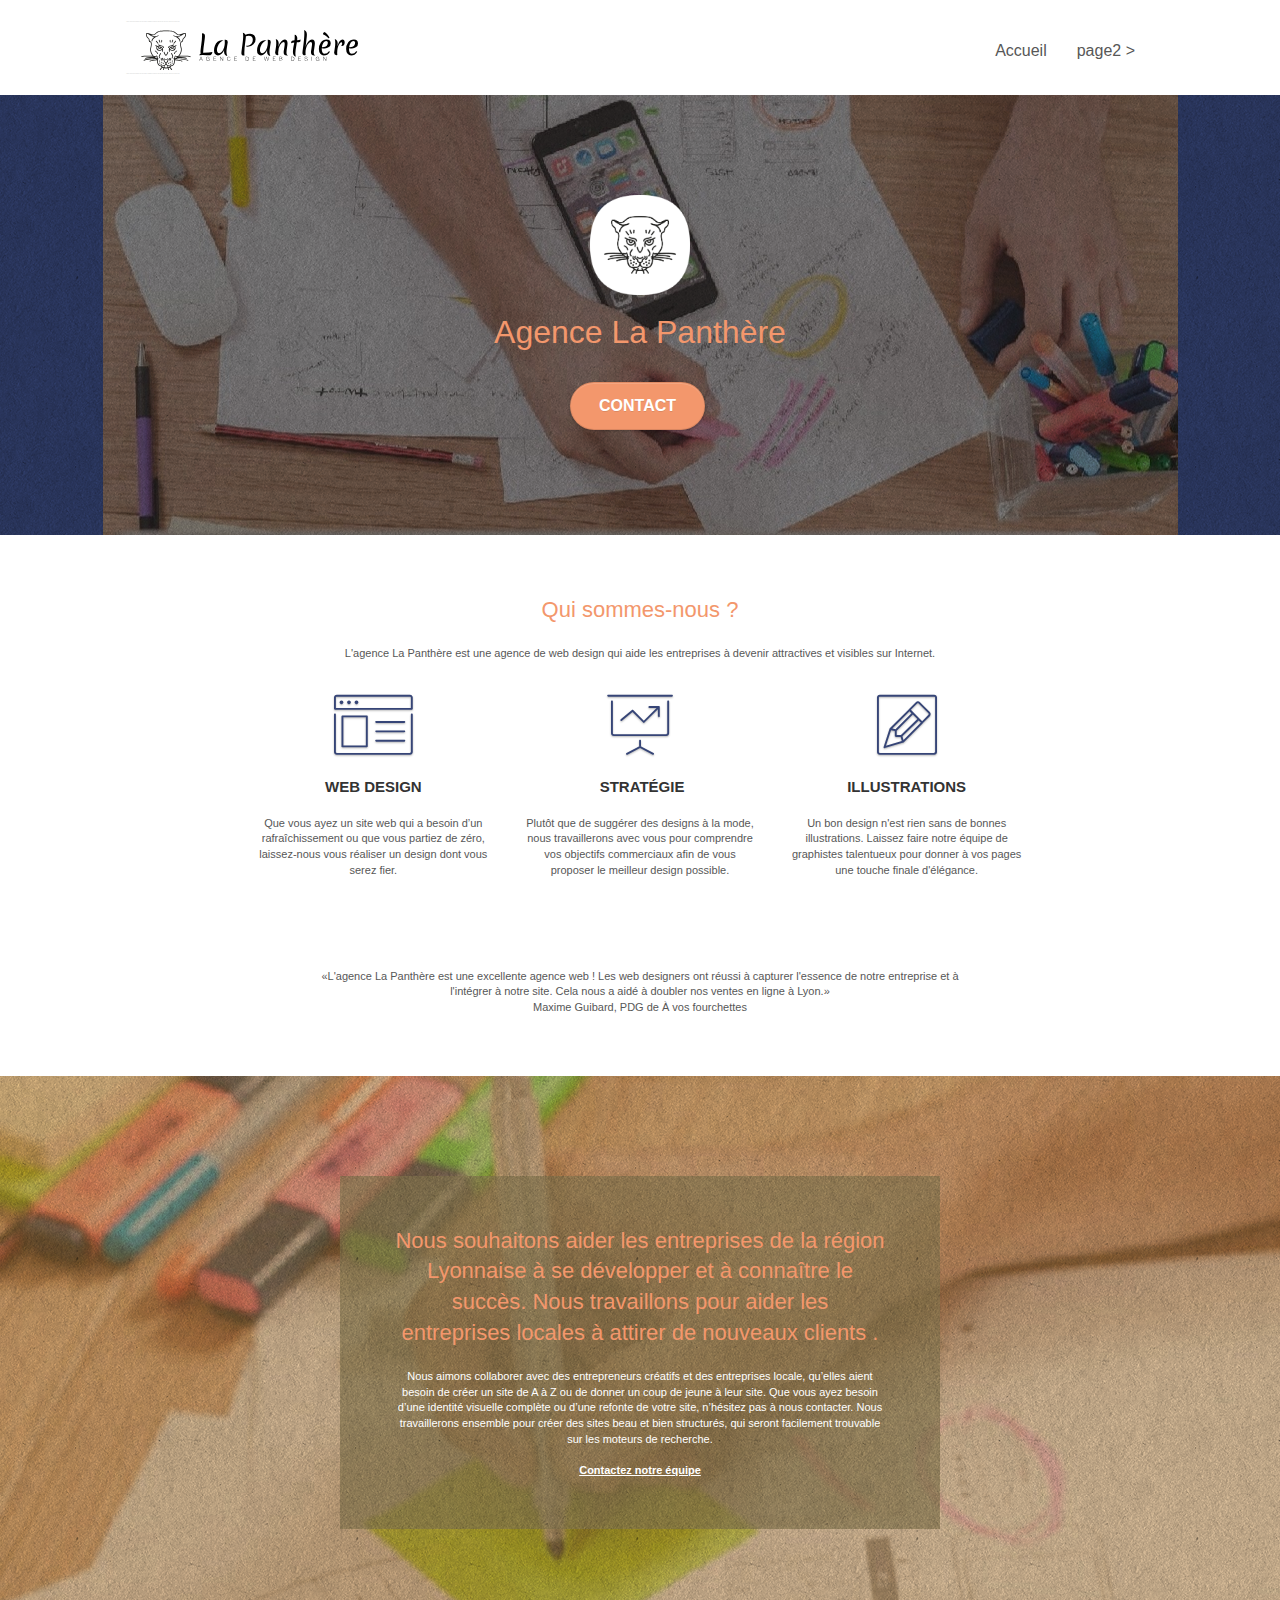
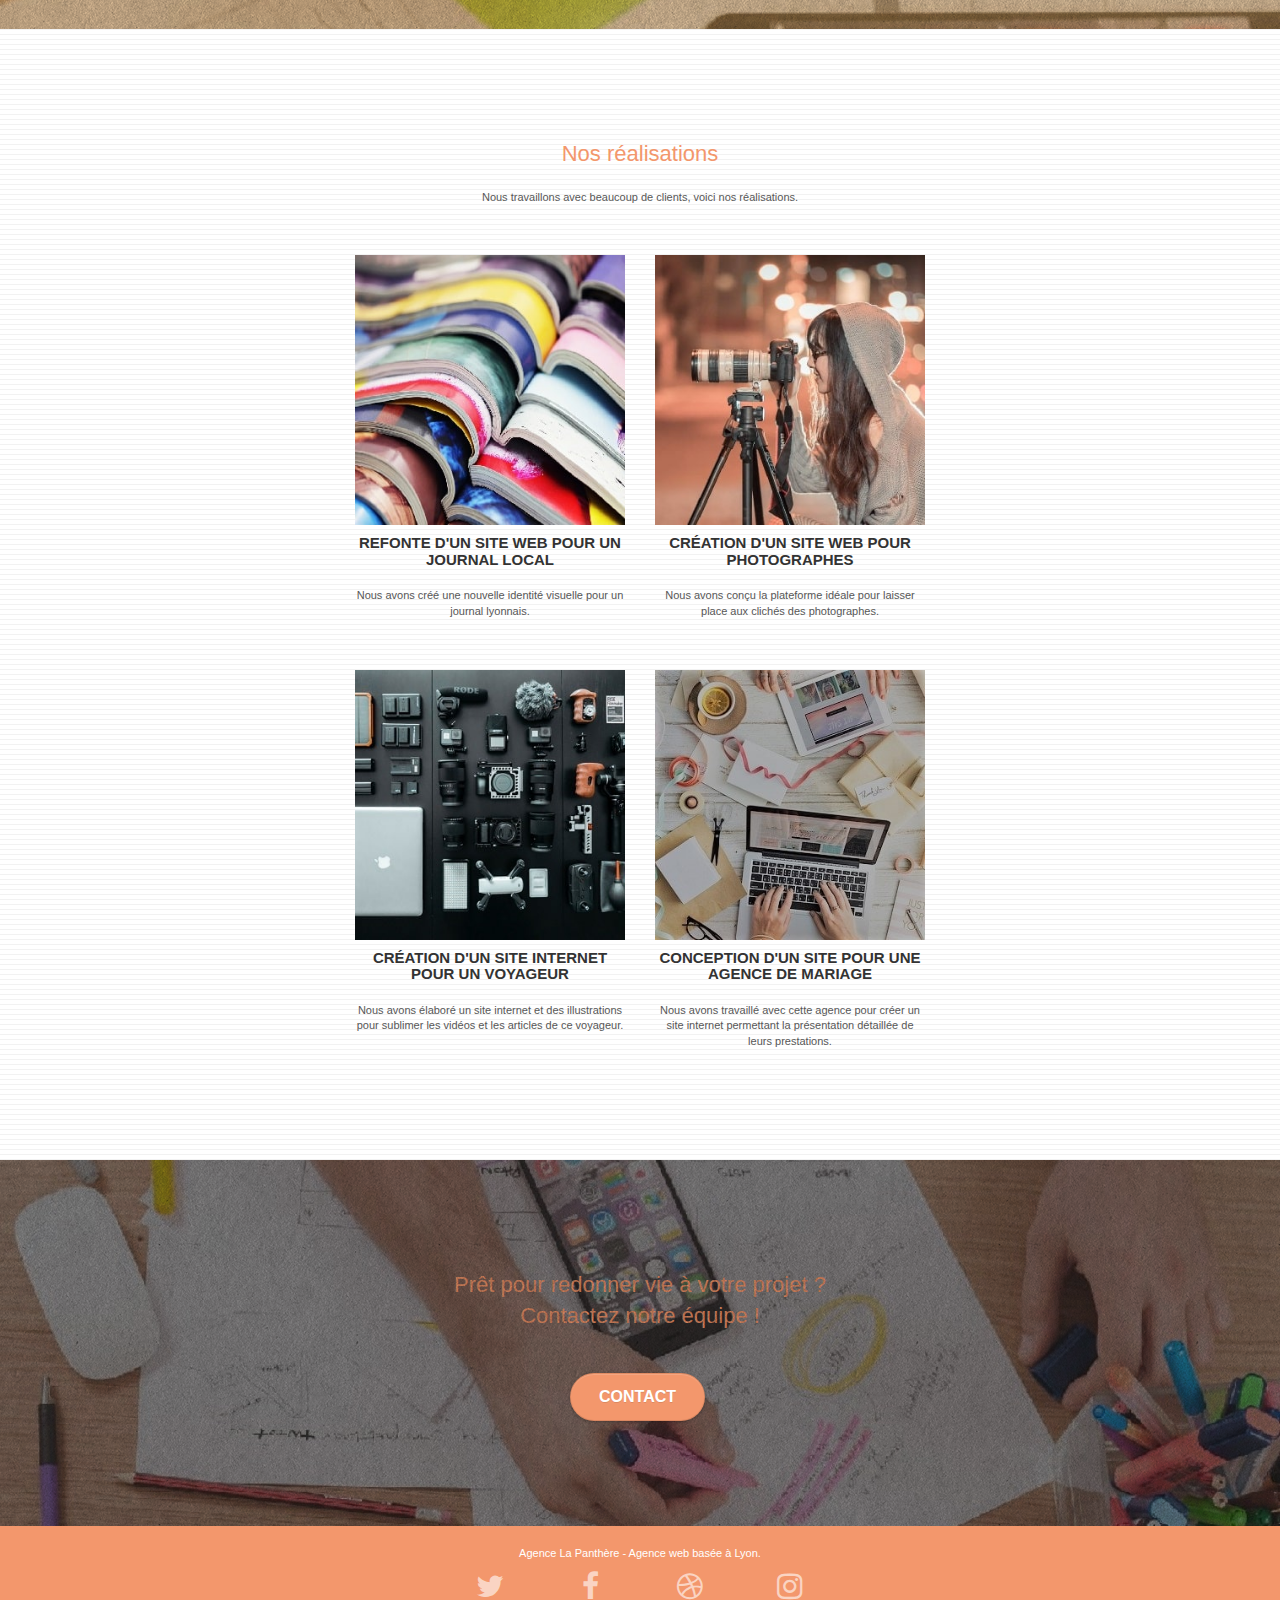
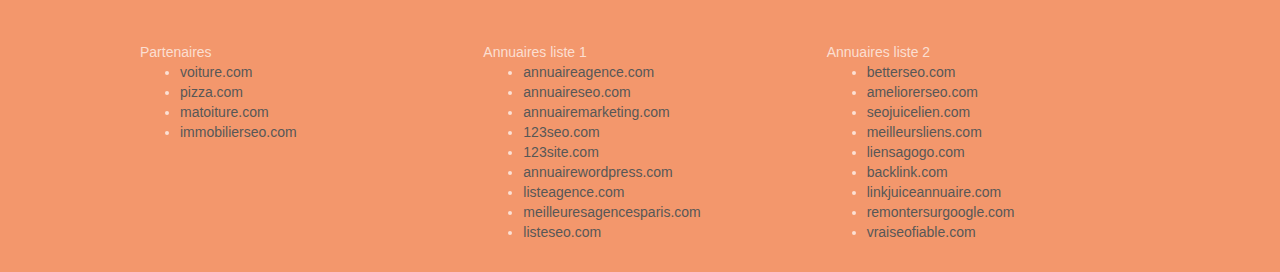
==== commit b33c3835: "Corr - Corrected titles' hierarchy and errors from Bootstrap" ====
--- a/index.html
+++ b/index.html
@@ -82,6 +82,7 @@
 <!-- bloc-2-services -->
 <div class="bloc bgc-white l-bloc" id="bloc-2-services">
 	<div class="container bloc-md">
+		<h2 class="mg-md text-center tc-white">Qui sommes-nous ?</h2>
 		<div class="row">
 			<div class="col-sm-12 text-center">
 				<p>L'agence La Panthère est une agence de web design qui aide les entreprises à devenir
@@ -157,9 +158,10 @@
 <!-- bloc-4-portfolio -->
 <div class="bloc bgc-white bg-lines-h2-bg bg-repeat l-bloc" id="bloc-4-portfolio">
 	<div class="container bloc-lg">
+		<h2 class="mg-md text-center tc-white">Nos réalisations</h2>
 		<div class="row">
 			<div class="col-sm-12 text-center">
-				<p>Nous travaillons avec beaucoup de clients, voici nos réalisations?</p>
+				<p>Nous travaillons avec beaucoup de clients, voici nos réalisations.</p>
 			</div>
 		</div>
 		<div class="row tight-width-whitespace portfolio-row">
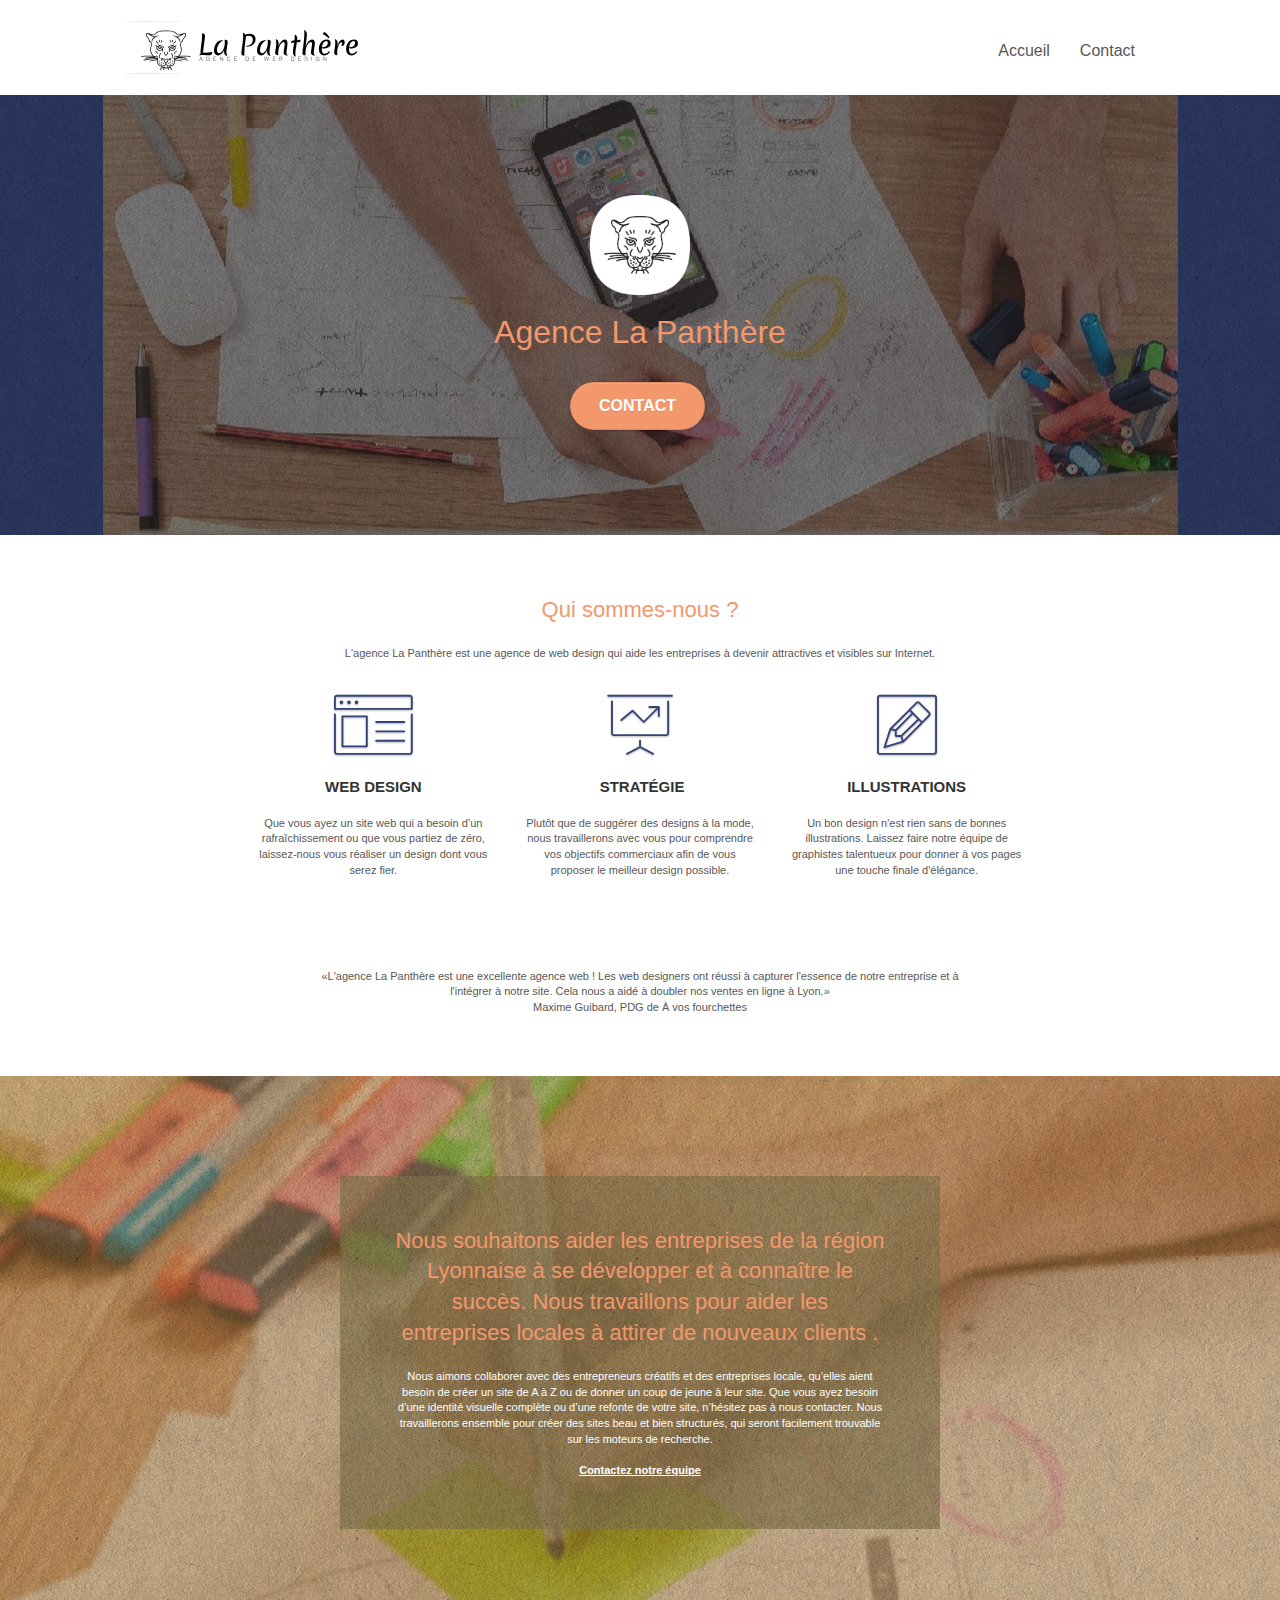
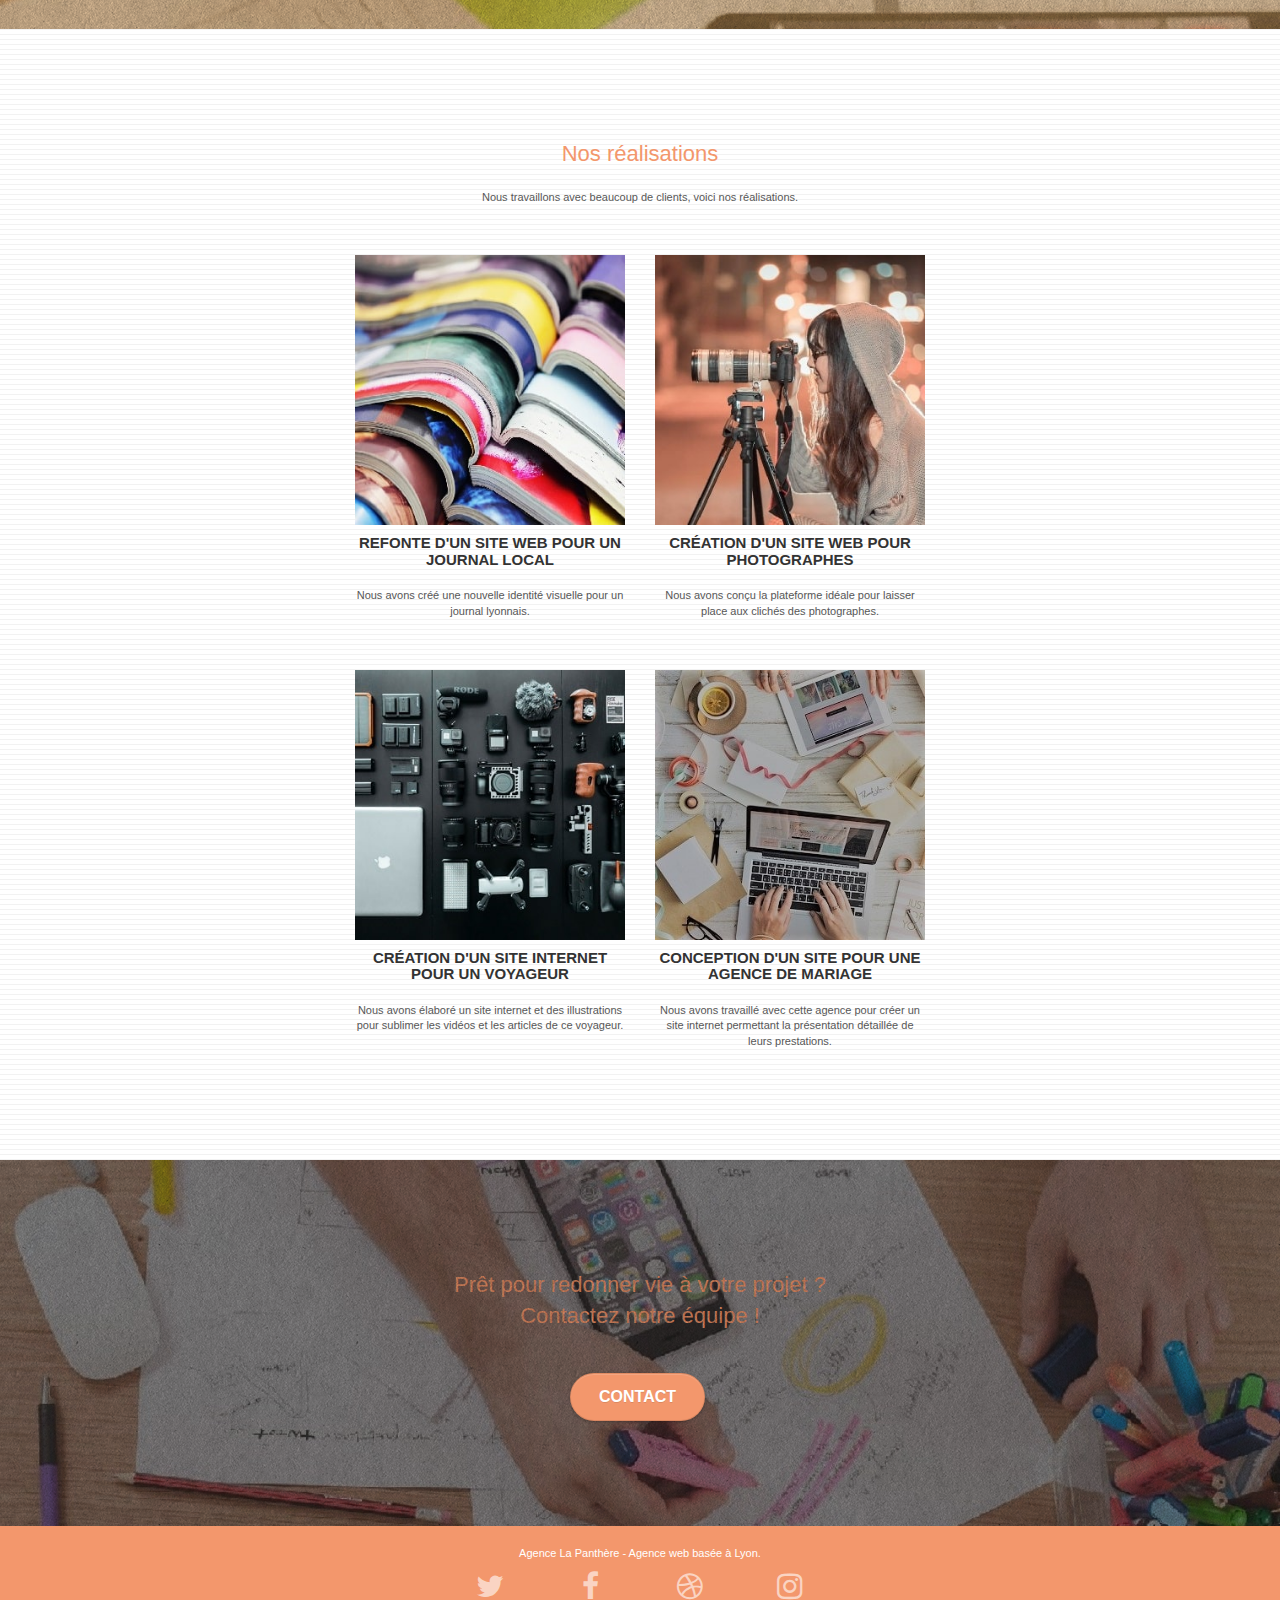
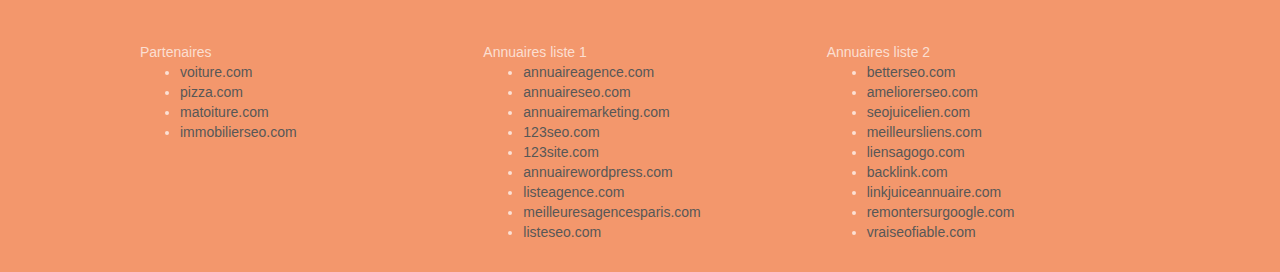
==== commit 9727da89: "Corr - Corrected internal links, meta-title and meta-description" ====
--- a/index.html
+++ b/index.html
@@ -3,7 +3,7 @@
 <head>
     <meta charset="utf-8">
     <meta name="keywords" content="seo, google, site web, site internet, agence design paris, agence design, agence design,agence design,agence design,agence design,agence design,agence design,agence design,agence design">
-    <meta name="description" content="">
+    <meta name="description" content="La Panthère, agence de web design basée à Lyon, vous accompagne dans la réalisation, l’optimisation et la visibilité de vos projets web. Nous travaillons pour aider les entreprises locales à attirer de nouveaux clients.">
     <meta name="viewport" content="width=device-width, initial-scale=1.0, viewport-fit=cover">
     <link rel="shortcut icon" type="image/png" href="favicon.jpg">
     
@@ -19,7 +19,7 @@
 	<script src="./js/jquery.touchSwipe.js" defer></script>
 	<script src="./js/gmaps.js"></script>
 
-    <title>.</title>
+    <title>La Panthère - Accueil</title>
 
     
 <!-- Analytics -->
@@ -52,7 +52,7 @@
 					<li>
 					</li>
 					<li>
-						<a href="page2.html">page2 &gt;</a>
+						<a href="page2.html">Contact</a>
 					</li>
 				</ul>
 			</div>
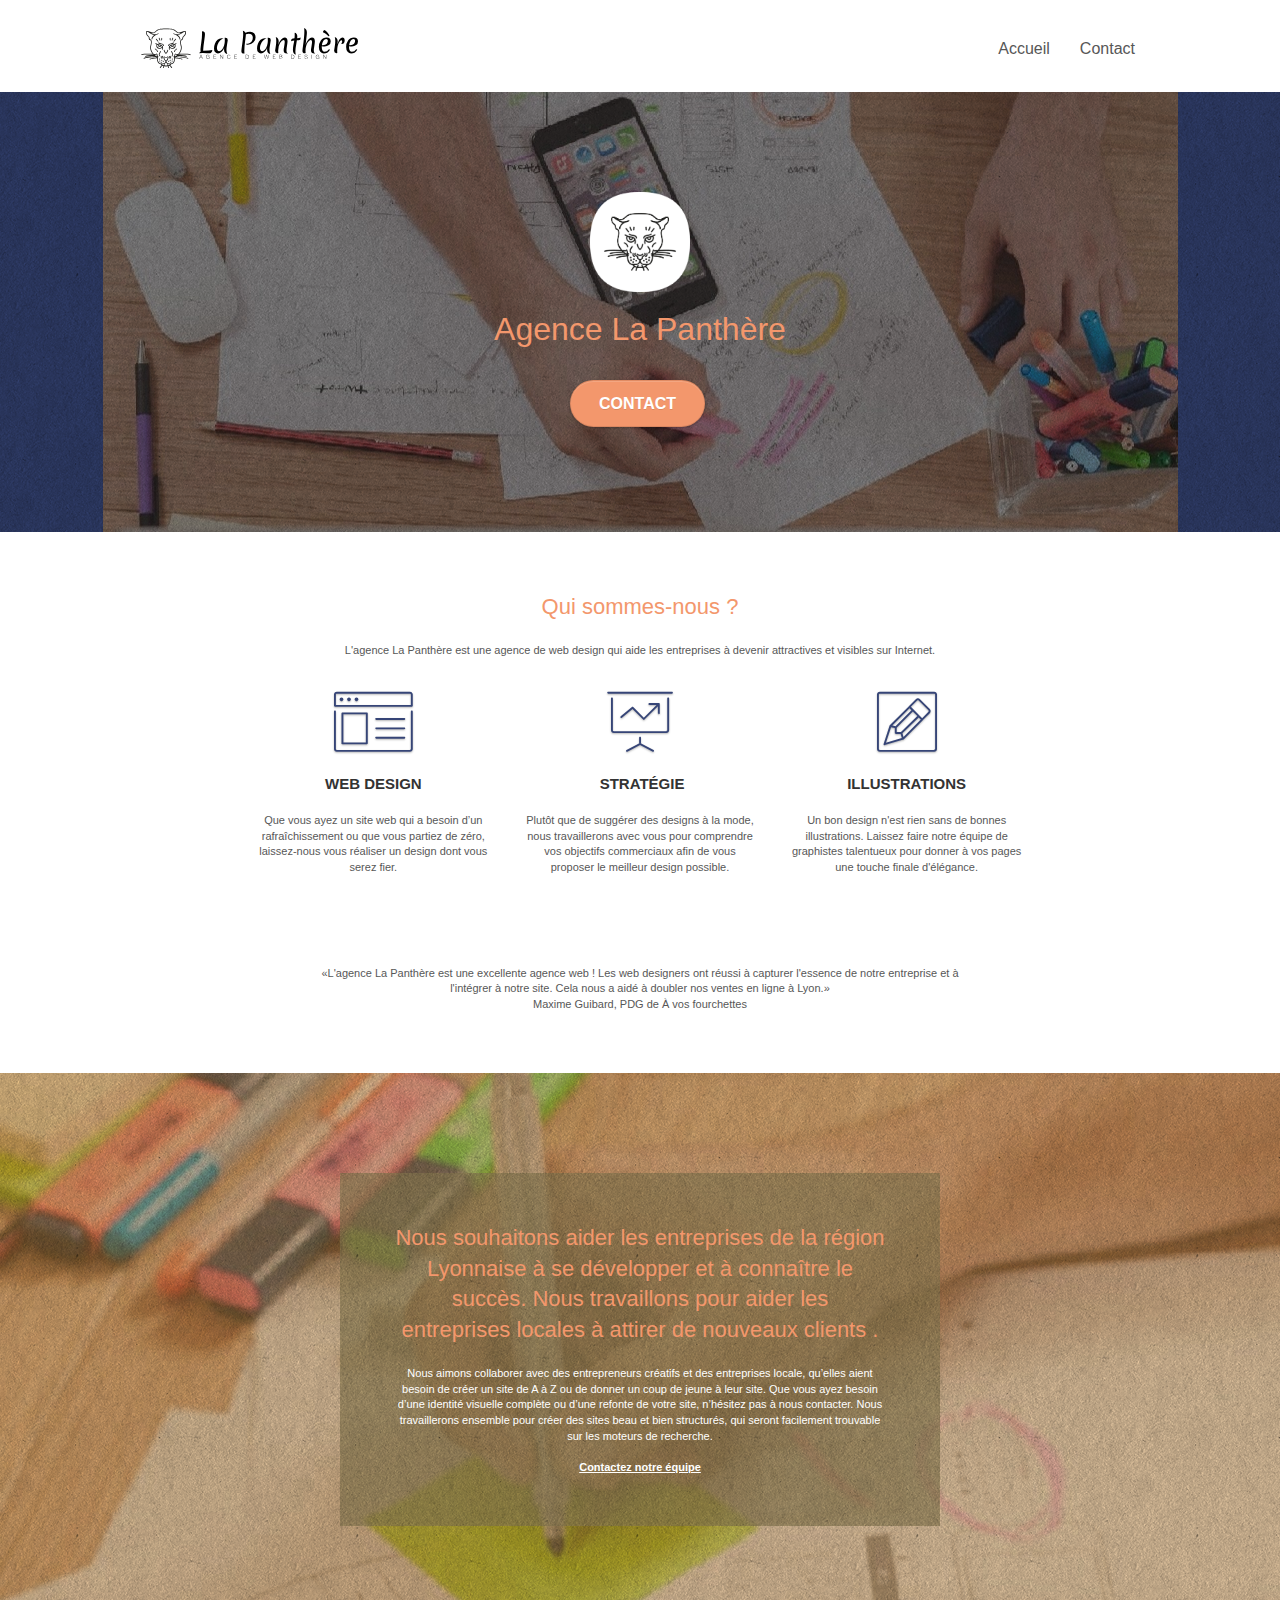
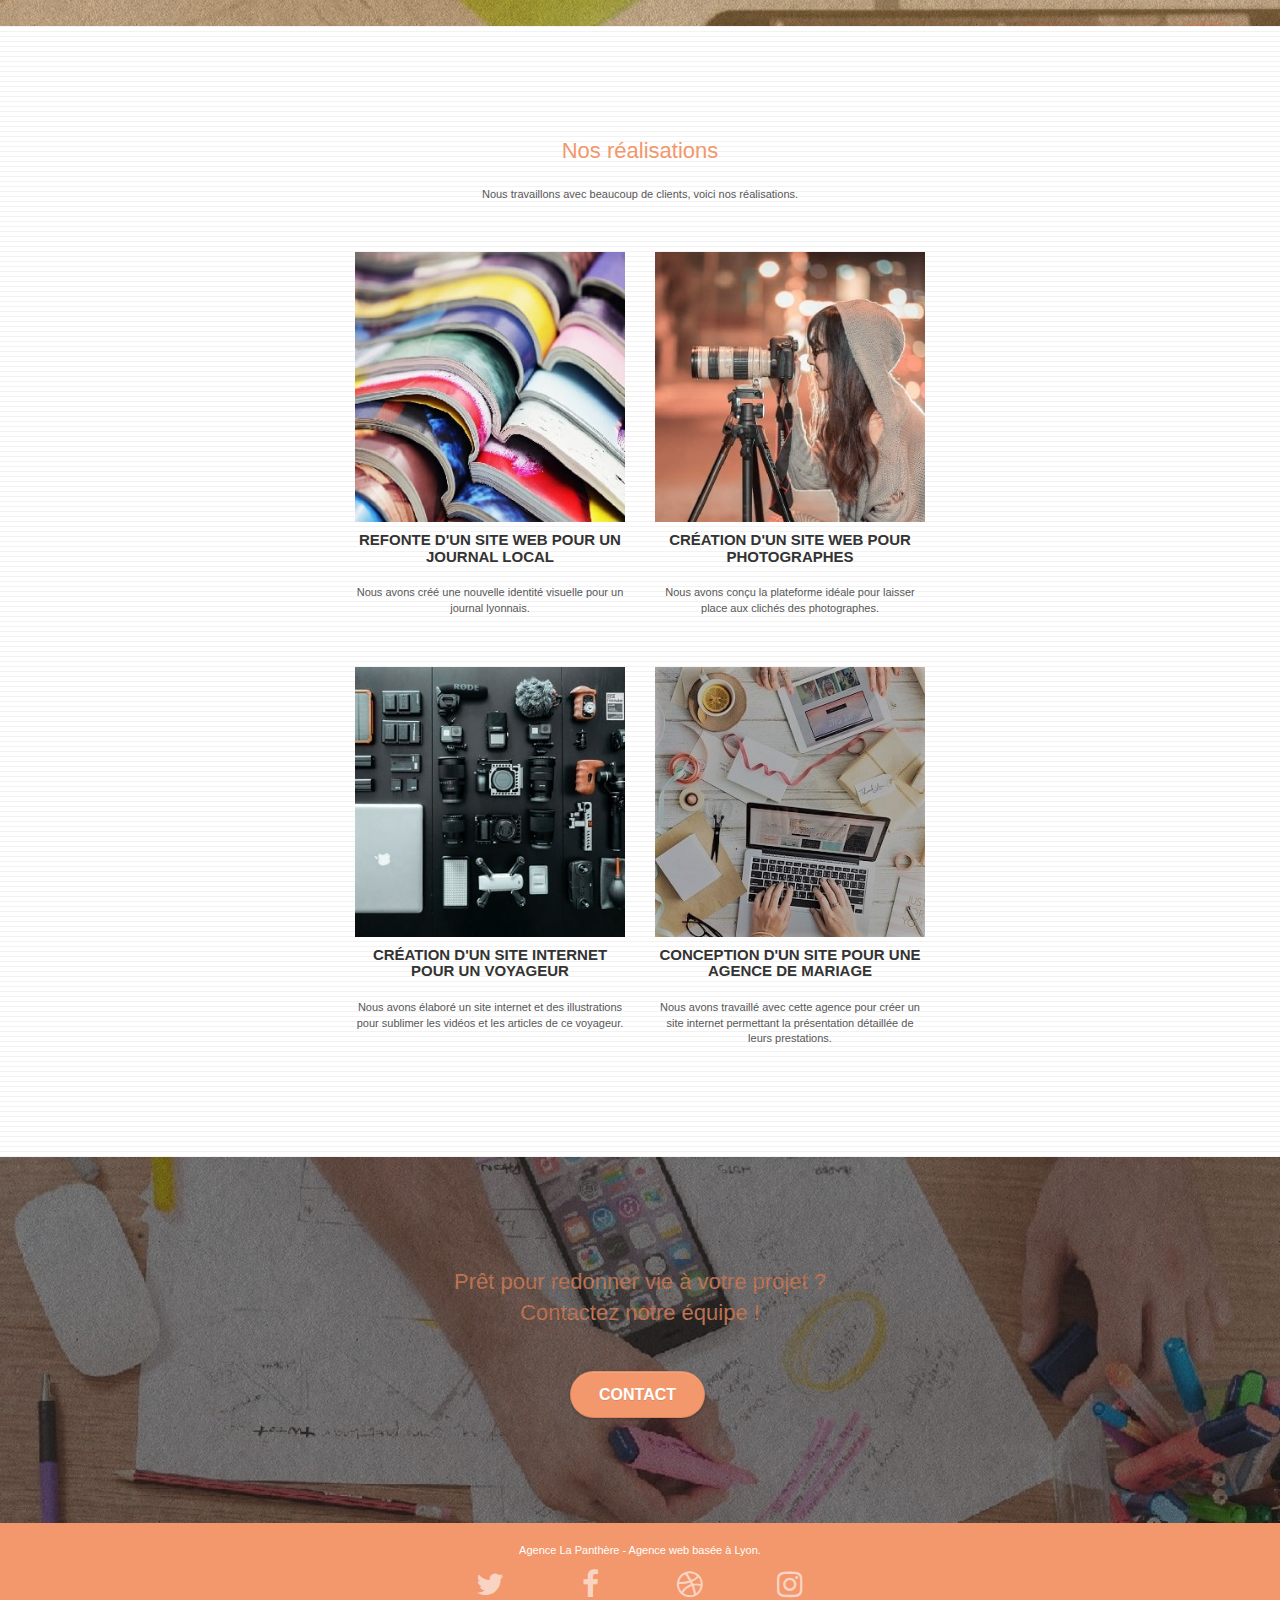
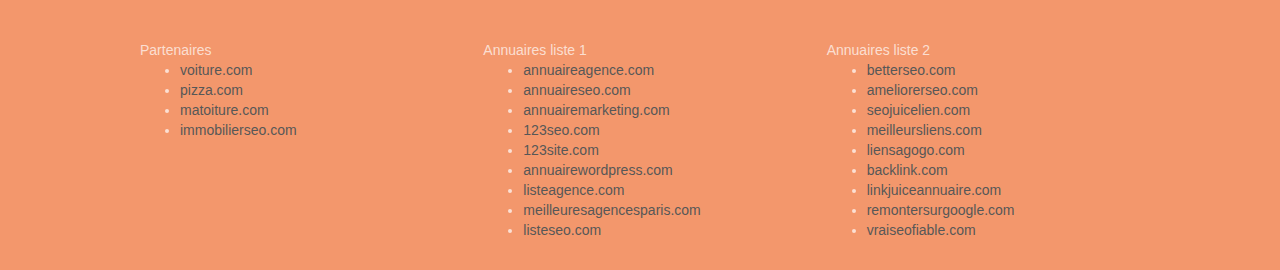
==== commit 599d63f4: "Corr - Deleted div around the logo" ====
--- a/index.html
+++ b/index.html
@@ -7,10 +7,10 @@
     <meta name="viewport" content="width=device-width, initial-scale=1.0, viewport-fit=cover">
     <link rel="shortcut icon" type="image/png" href="favicon.jpg">
     
-	<link rel="stylesheet" type="text/css" href="./css/bootstrap.css">
-	<link rel="stylesheet" type="text/css" href="style.css">
-	<link rel="stylesheet" type="text/css" href="./css/font-awesome.css">
-	<link rel="stylesheet" type="text/css" href="./css/et-line.css">
+	<link rel="stylesheet" type="text/css" href="./css/min-bootstrap.css">
+	<link rel="stylesheet" type="text/css" href="min-style.css">
+	<link rel="stylesheet" type="text/css" href="./css/min-font-awesome.css">
+	<link rel="stylesheet" type="text/css" href="./css/min-et-line.css">
 	
     
 	<script src="./js/jquery-2.1.0.js"></script>
@@ -37,9 +37,7 @@
 
 		<nav class="navbar row">
 			<div class="navbar-header">
-				<div class="keywords" style="color:#cccccc;font-size:1px;">Agence web à paris, stratégie web, web design, illustrations, design de site web, site web, web, internet, site internet, site</div>
 				<a class="navbar-brand" href="index.html"><img src="img/agence-la-panthere-monochrome.svg" alt="paris web design logo agence web meilleure agence" height="40"></a>
-				<div class="keywords" style="color:#cccccc;font-size:1px;">Agence web à paris, stratégie web, web design, illustrations, design de site web, site web, web, internet, site internet, site</div>
 				<button id="nav-toggle" type="button" class="ui-navbar-toggle navbar-toggle" data-toggle="collapse" data-target=".navbar-1">
 					<span class="sr-only">Toggle navigation</span><span class="icon-bar"></span><span class="icon-bar"></span><span class="icon-bar"></span>
 				</button>
--- a/min-style.css
+++ b/min-style.css
@@ -0,0 +1,13 @@
+body{margin:0;padding:0;background:#fff;overflow-x:hidden;-webkit-font-smoothing:antialiased;-moz-osx-font-smoothing:grayscale}a,button{transition:all .3s ease-in-out;outline:none!important}a:hover{text-decoration:none;cursor:pointer}#page-loading-blocs-notifaction{position:fixed;top:0;bottom:0;width:100%;z-index:100000;background:#fff url("img/pageload-spinner.gif") no-repeat center center}.bloc{width:100%;clear:both;background:50% 50% no-repeat;padding:0 50px;-webkit-background-size:cover;-moz-background-size:cover;-o-background-size:cover;background-size:cover;position:relative}.bloc .container{padding-left:0;padding-right:0}.bloc-lg{padding:100px 50px}.bloc-md{padding:50px}.bloc-sm{padding:20px 50px}.bg-center,.bg-l-edge,.bg-r-edge,.bg-t-edge,.bg-b-edge,.bg-tl-edge,.bg-bl-edge,.bg-tr-edge,.bg-br-edge,.bg-repeat{-webkit-background-size:auto!important;-moz-background-size:auto!important;-o-background-size:auto!important;background-size:auto!important}.bg-repeat{background:repeat}.bg-t-edge{background:top no-repeat}
+.bloc-bg-texture:before{content:"";background-size:2px 2px;position:absolute;top:0;bottom:0;left:0;right:0}.texture-paper:before{background:url("img/texture-paper.png");background-size:280px 280px}.b-parallax{background-attachment:scroll}.d-bloc{color:rgba(255,255,255,.7)}.d-bloc button:hover{color:rgba(255,255,255,.9)}.d-bloc .icon-round,.d-bloc .icon-square,.d-bloc .icon-rounded,.d-bloc .icon-semi-rounded-a,.d-bloc .icon-semi-rounded-b{border-color:rgba(255,255,255,.9)}.d-bloc .divider-h span{border-color:rgba(255,255,255,.2)}.d-bloc .a-btn,.d-bloc .navbar a,.d-bloc .navbar-brand,.d-bloc a .icon-sm,.d-bloc a .icon-md,.d-bloc a .icon-lg,.d-bloc a .icon-xl,.d-bloc h1 a,.d-bloc h2 a,.d-bloc h3 a,.d-bloc h4 a,.d-bloc h5 a,.d-bloc h6 a,.d-bloc p a{color:rgba(255,255,255,.6)}.d-bloc .a-btn:hover,.d-bloc .navbar a:hover,.d-bloc .navbar-brand:hover,.d-bloc a:hover .icon-sm,.d-bloc a:hover .icon-md,.d-bloc a:hover .icon-lg,.d-bloc a:hover .icon-xl,.d-bloc h1 a:hover,.d-bloc h2 a:hover,.d-bloc h3 a:hover,.d-bloc h4 a:hover,.d-bloc h5 a:hover,.d-bloc h6 a:hover,.d-bloc p a:hover{color:rgba(255,255,255,1)}
+.d-bloc .navbar-toggle .icon-bar{background:rgba(255,255,255,1)}.d-bloc .btn-wire,.d-bloc .btn-wire:hover{color:rgba(255,255,255,1);border-color:rgba(255,255,255,1)}.d-bloc .panel{color:rgba(0,0,0,.5)}.d-bloc .panel button:hover{color:rgba(0,0,0,.7)}.d-bloc .panel icon{border-color:rgba(0,0,0,.7)}.d-bloc .panel .divider-h span{border-color:rgba(0,0,0,.1)}.d-bloc .panel .a-btn{color:rgba(0,0,0,.6)}.d-bloc .panel .a-btn:hover{color:rgba(0,0,0,1)}.d-bloc .panel .btn-wire,.d-bloc .panel .btn-wire:hover{color:rgba(0,0,0,.7);border-color:rgba(0,0,0,.3)}.d-bloc .panel,.l-bloc{color:rgba(0,0,0,.5)}.d-bloc .panel button:hover,.l-bloc button:hover{color:rgba(0,0,0,.7)}.l-bloc .icon-round,.l-bloc .icon-square,.l-bloc .icon-rounded,.l-bloc .icon-semi-rounded-a,.l-bloc .icon-semi-rounded-b{border-color:rgba(0,0,0,.7)}.d-bloc .panel .divider-h span,.l-bloc .divider-h span{border-color:rgba(0,0,0,.1)}.d-bloc .panel .a-btn,.l-bloc .a-btn,.l-bloc .navbar a,.l-bloc .navbar-brand,.l-bloc a .icon-sm,.l-bloc a .icon-md,.l-bloc a .icon-lg,.l-bloc a .icon-xl,.l-bloc h1 a,.l-bloc h2 a,.l-bloc h3 a,.l-bloc h4 a,.l-bloc h5 a,.l-bloc h6 a,.l-bloc p a{color:rgba(0,0,0,.6)}
+.d-bloc .panel .a-btn:hover,.l-bloc .a-btn:hover,.l-bloc .navbar a:hover,.l-bloc .navbar-brand:hover,.l-bloc a:hover .icon-sm,.l-bloc a:hover .icon-md,.l-bloc a:hover .icon-lg,.l-bloc a:hover .icon-xl,.l-bloc h1 a:hover,.l-bloc h2 a:hover,.l-bloc h3 a:hover,.l-bloc h4 a:hover,.l-bloc h5 a:hover,.l-bloc h6 a:hover,.l-bloc p a:hover{color:rgba(0,0,0,1)}.l-bloc .navbar-toggle .icon-bar{color:rgba(0,0,0,.6)}.d-bloc .panel .btn-wire,.d-bloc .panel .btn-wire:hover,.l-bloc .btn-wire,.l-bloc .btn-wire:hover{color:rgba(0,0,0,.7);border-color:rgba(0,0,0,.3)}.voffset{margin-top:30px}.voffset-lg{margin-top:80px}.row-no-gutters{margin-right:0;margin-left:0}.row.row-no-gutters>[class^=col-],.row.row-no-gutters>[class*=" col-"]{padding-right:0;padding-left:0}#bloc-1-hero h1{font-size:32px}.navbar{margin-bottom:0;z-index:1}.navbar-brand{height:auto;padding:3px 15px;font-size:25px;font-weight:400;font-weight:600;line-height:44px}.navbar-brand img{max-height:200px;margin:0 5px 0 0;display:inline}
+.navbar-brand img[src$=svg]{min-width:100px}.nav-center .navbar-brand img{margin:0}.navbar .nav{padding-top:2px;margin-right:-16px;float:right;z-index:1}.nav>li{float:left;margin-top:4px;font-size:16px}.navbar-nav .open .dropdown-menu>li>a{text-align:inherit}.nav>li a:hover,.nav>li a:focus{background:0 0}.navbar-toggle{margin:10px 10px 0 0;border:0}.navbar-toggle:hover{background:transparent!important}.navbar-toggle .icon-bar{background-color:rgba(0,0,0,.5);width:26px}.nav-invert .navbar .nav{float:left}.nav-invert .navbar-header,.nav-invert .navbar-brand{float:right;position:relative;z-index:2}@media (min-width:768px){.site-navigation{position:absolute;top:50%;right:20px;transform:translate(0,-50%);-webkit-transform:translateY(-50%)}.nav>li .dropdown-menu a,.nav>li .dropdown-menu a:hover{color:#484848}.nav-invert .site-navigation{left:0;right:0}.nav-center{text-align:center}.nav-center .navbar-header{width:100%}.nav-center .navbar-header,.nav-center .navbar-brand,.nav-center .nav>li{float:none;display:inline-block}
+.nav-center .site-navigation{position:relative;width:100%;right:0;margin-right:0;margin-top:20px}.nav-center.mini-nav .navbar-toggle{float:none;margin:10px auto 0}}.nav>li>.dropdown a{background:none!important;display:block;padding:14px 15px}nav .caret{margin:0 5px}.dropdown-menu .dropdown-menu{top:-8px;left:100%}.dropdown-menu .dropmenu-flow-right{top:100%;left:0;margin-left:-1px;border-top-left-radius:0;border-top-right-radius:0}.dropdown-menu .dropdown span{border:4px solid #000;border-top-color:transparent;border-right-color:transparent;border-bottom-color:transparent;margin:6px -5px 0 0!important;float:right}.mg-md{margin-top:10px;margin-bottom:20px}.mg-lg{margin-top:10px;margin-bottom:40px}.btn{margin:0 5px 5px 0}.btn.pull-right{margin:0 0 5px 5px}.btn-d,.btn-d:hover,.btn-d:focus{color:#fff;background:rgba(0,0,0,.3)}button{outline:none!important}.btn-rd{border-radius:40px}.btn-clean{border:1px solid rgba(0,0,0,.08);border-bottom-color:rgba(0,0,0,.1);text-shadow:0 1px 0 rgba(0,0,1,.1);box-shadow:0 1px 3px rgba(0,0,1,.25),inset 0 1px 0 0 rgba(255,255,255,.15)}
+.icon-md{font-size:30px!important}.icon-lg{font-size:60px!important}.sm-shadow{text-shadow:0 1px 2px rgba(0,0,0,.3)}.panel-sq,.panel-sq .panel-heading,.panel-sq .panel-footer{border-radius:0}.panel-rd{border-radius:30px}.panel-rd .panel-heading{border-radius:29px 29px 0 0}.panel-rd .panel-footer{border-radius:0 0 29px 29px}.form-control{border-color:rgba(0,0,0,.1);box-shadow:none}.scrollToTop{width:40px;height:40px;position:fixed;bottom:20px;right:20px;opacity:0;z-index:500;transition:all .3s ease-in-out}.scrollToTop span{margin-top:6px}.showScrollTop{font-size:14px;opacity:1}a[data-lightbox]{position:relative;display:block;text-align:center}a[data-lightbox]:hover:before{content:"+";font-family:"HelveticaNeue-Light","Helvetica Neue Light","Helvetica Neue",Helvetica,Arial;font-size:32px;width:50px;height:50px;margin-left:-25px;border-radius:50%;background:rgba(0,0,0,.6);color:#fff;font-weight:100;z-index:1;position:absolute;top:50%;transform:translateY(-50%);-webkit-transform:translateY(-50%)}
+a[data-lightbox]:hover img{opacity:.6;-webkit-animation-fill-mode:none;animation-fill-mode:none}#lightbox-modal{display:flex;align-items:center}#lightbox-modal .modal-dialog{width:90%;max-width:900px;margin:0 auto 0}#lightbox-modal .modal-dialog img{max-height:90vh;margin:0 auto}.lightbox-caption{padding:20px;color:#fff;background:rgba(0,0,0,.5);position:absolute;left:15px;right:15px;bottom:5px}.close-lightbox{color:#fff;font-size:30px;position:absolute;top:20px;right:20px;z-index:20;background:rgba(0,0,0,.5);border:none;line-height:30px;padding:0 9px 5px;opacity:.3}.close-lightbox:hover,.next-lightbox:hover,.prev-lightbox:hover{opacity:1;color:#fff}.next-lightbox,.prev-lightbox{font-size:20px;color:rgba(255,255,255,.9);background:rgba(0,0,0,.5);transition:all .2s ease-in-out;position:absolute;top:45%;z-index:1;opacity:.4}.next-lightbox{padding:6px 8px 1px 13px;right:25px}.prev-lightbox{padding:6px 13px 1px 10px;left:25px}.snapshot-lb .modal-body{padding-bottom:45px}.snapshot-lb .lightbox-caption{padding:0;color:rgba(0,0,0,.5);background:0 0}
+h1,h2,h3,h4,h5,h6,p,label,.btn,a{font-family:"helvetica";font-weight:400;color:#575757!important}.container{max-width:1000px}.hero-bloc-text{font-size:38px}.hero-bloc-text-sub{font-size:36px}.statement-bloc-text{line-height:26px;font-style:italic;font-size:20px;text-align:center;font-weight:lighter;max-width:520px;margin:auto auto auto auto}p{font-size:11px}.tight-width-whitespace{max-width:600px;margin:auto auto auto auto}.h1{font-size:20px;font-family:"Open Sans"}.cta-hero{margin-top:22px;color:#FFFFFF!important;text-transform:uppercase;padding:12px 28px;font-size:16px;font-weight:700}.social{max-width:400px;margin:auto auto auto auto}h2{font-size:22px;line-height:1.4em}h3{font-size:15px;text-transform:uppercase;font-weight:700;color:#333333!important}.med-width-whitespace{max-width:800px;margin:auto auto auto auto;box-shadow:0px 0px 0px #000}h1{color:#333333!important}h4{color:#333333!important}.icons{margin-bottom:14px;margin-top:24px}.white{color:#FFFFFF!important}.portfolio-thumb{margin:40px auto 10px}
+.avatar{box-shadow:0px 4px 9px rgba(0,0,0,.3)}.black-background{background-color:rgba(165,147,99,.7);padding:40px}.bold-link{font-weight:900;text-decoration:underline!important}.bgc-white{background-color:#fff}.bgc-dark-slate-blue{background-color:#364577}.bgc-atomic-tangerine{background-color:#f3976c}.tc-white{color:#F3976C!important}.btn-atomic-tangerine{background:#f3976c;color:#FFFFFF!important}.btn-atomic-tangerine:hover{background:#c27956!important;color:#FFFFFF!important}.ltc-white{color:#FFFFFF!important}.ltc-white:hover{color:#cccccc!important}.ltc-atomic-tangerine{color:#F3976C!important}.ltc-atomic-tangerine:hover{color:#c27956!important}.icon-dark-slate-blue{color:#364577!important;border-color:#364577!important}.bg-dots-bg{background-image:url("img/dots-bg.png")}.bg-lines-h2-bg{background-image:url("img/lines-h2-bg.png")}.bg-banniere{background-image:url("img/agence-la-panthere.jpg")}.bg-presentation{background-image:url("img/image-de-presentation.jpg")}@media (max-width:1024px){.bloc{padding-left:20px;padding-right:20px}
+.bloc.full-width-bloc,.bloc-tile-2.full-width-bloc .container,.bloc-tile-3.full-width-bloc .container,.bloc-tile-4.full-width-bloc .container{padding-left:0;padding-right:0}}@media (max-width:992px) and (min-width:768px){.navbar .nav{max-width:80%}.nav-center.navbar .nav{max-width:100%}}@media (max-width:991px){.container{width:100%}.page-container,#hero-bloc{overflow-x:hidden;position:relative}.bloc-group,.bloc-group .bloc{display:block;width:100%}.bloc-fill-screen .fill-bloc-top-edge,.bloc-fill-screen .fill-bloc-bottom-edge{padding:0 20px}}@media (max-width:767px){.page-container{overflow-x:hidden;position:relative}h1,h2,h3,h4,h5,h6,p,#disqus_thread{padding-left:10px!important;padding-right:10px!important}.navbar .nav{padding-top:0;border-top:1px solid rgba(0,0,0,.2);float:none!important}.navbar.row{margin-left:0;margin-right:0}.site-navigation{position:inherit;transform:none;-webkit-transform:none;-ms-transform:none}.nav>li{margin-top:0;border-bottom:1px solid rgba(0,0,0,.1);background:rgba(0,0,0,.05);text-align:left;padding-left:15px;width:100%}
+.nav>li:hover{background:rgba(0,0,0,.08)}.dropdown .dropdown a .caret{float:none;margin:5px 0 0 10px!important;border:4px solid #000;border-bottom-color:transparent;border-right-color:transparent;border-left-color:transparent}#hero-bloc .navbar .nav{background:rgba(0,0,0,.8)}#hero-bloc .navbar .nav a{color:rgba(255,255,255,.6)}.hero{padding:50px 0}.hero-nav{left:-1px;right:-1px}.navbar-collapse{padding:0;overflow-x:hidden;-webkit-box-shadow:none;box-shadow:none}.navbar-brand img{max-height:40px;width:auto}.nav-invert .navbar-header{float:none;width:100%}.nav-invert .navbar-toggle{float:left;margin-left:10px}.bloc{padding-left:0;padding-right:0}.bloc-xxl,.bloc-xl,.bloc-lg{padding:40px 0}.bloc-sm,.bloc-md{padding-left:0;padding-right:0}.bloc-tile-2 .container,.bloc-tile-3 .container,.bloc-tile-4 .container,.bloc-fill-screen .fill-bloc-top-edge,.bloc-fill-screen .fill-bloc-bottom-edge{padding-left:0;padding-right:0}.a-block{padding:0 10px}.btn-dwn{display:none}.voffset{margin-top:5px}.voffset-md{margin-top:20px}
+.voffset-lg{margin-top:30px}form{padding:5px}.close-lightbox{display:inline-block}.blocsapp-device-iphone5{background-size:216px 425px;padding-top:60px;width:216px;height:425px}.blocsapp-device-iphone5 img{width:180px;height:320px}}@media (max-width:400px){.bloc{padding-left:0;padding-right:0}}@media (max-width:767px){.bloc-mob-center-text{text-align:center}}--- a/css/min-et-line.css
+++ b/css/min-et-line.css
@@ -0,0 +1,6 @@
+@font-face{font-family:et-line;src:url(../fonts/et-line.eot);src:url(../fonts/et-line.eot?#iefix) format('embedded-opentype'),url(../fonts/et-line.woff) format('woff'),url(../fonts/et-line.ttf) format('truetype'),url(../fonts/et-line.svg#et-line) format('svg');font-weight:400;font-style:normal}.et-icon-adjustments,.et-icon-alarmclock,.et-icon-anchor,.et-icon-aperture,.et-icon-attachment,.et-icon-bargraph,.et-icon-basket,.et-icon-beaker,.et-icon-bike,.et-icon-book-open,.et-icon-briefcase,.et-icon-browser,.et-icon-calendar,.et-icon-camera,.et-icon-caution,.et-icon-chat,.et-icon-circle-compass,.et-icon-clipboard,.et-icon-clock,.et-icon-cloud,.et-icon-compass,.et-icon-desktop,.et-icon-dial,.et-icon-document,.et-icon-documents,.et-icon-download,.et-icon-dribbble,.et-icon-edit,.et-icon-envelope,.et-icon-expand,.et-icon-facebook,.et-icon-flag,.et-icon-focus,.et-icon-gears,.et-icon-genius,.et-icon-gift,.et-icon-global,.et-icon-globe,.et-icon-googleplus,.et-icon-grid,.et-icon-happy,.et-icon-hazardous,.et-icon-heart,.et-icon-hotairballoon,.et-icon-hourglass,.et-icon-key,.et-icon-laptop,.et-icon-layers,.et-icon-lifesaver,.et-icon-lightbulb,.et-icon-linegraph,.et-icon-linkedin,.et-icon-lock,.et-icon-magnifying-glass,.et-icon-map,.et-icon-map-pin,.et-icon-megaphone,.et-icon-mic,.et-icon-mobile,.et-icon-newspaper,.et-icon-notebook,.et-icon-paintbrush,.et-icon-paperclip,.et-icon-pencil,.et-icon-phone,.et-icon-picture,.et-icon-pictures,.et-icon-piechart,.et-icon-presentation,.et-icon-pricetags,.et-icon-printer,.et-icon-profile-female,.et-icon-profile-male,.et-icon-puzzle,.et-icon-quote,.et-icon-recycle,.et-icon-refresh,.et-icon-ribbon,.et-icon-rss,.et-icon-sad,.et-icon-scissors,.et-icon-scope,.et-icon-search,.et-icon-shield,.et-icon-speedometer,.et-icon-strategy,.et-icon-streetsign,.et-icon-tablet,.et-icon-target,.et-icon-telescope,.et-icon-toolbox,.et-icon-tools,.et-icon-tools-2,.et-icon-trophy,.et-icon-tumblr,.et-icon-twitter,.et-icon-upload,.et-icon-video,.et-icon-wallet,.et-icon-wine{font-family:et-line;speak:none;font-style:normal;font-weight:400;font-variant:normal;text-transform:none;line-height:1;-webkit-font-smoothing:antialiased;-moz-osx-font-smoothing:grayscale;display:inline-block}
+.et-icon-mobile:before{content:"\e000"}.et-icon-laptop:before{content:"\e001"}.et-icon-desktop:before{content:"\e002"}.et-icon-tablet:before{content:"\e003"}.et-icon-phone:before{content:"\e004"}.et-icon-document:before{content:"\e005"}.et-icon-documents:before{content:"\e006"}.et-icon-search:before{content:"\e007"}.et-icon-clipboard:before{content:"\e008"}.et-icon-newspaper:before{content:"\e009"}.et-icon-notebook:before{content:"\e00a"}.et-icon-book-open:before{content:"\e00b"}.et-icon-browser:before{content:"\e00c"}.et-icon-calendar:before{content:"\e00d"}.et-icon-presentation:before{content:"\e00e"}.et-icon-picture:before{content:"\e00f"}.et-icon-pictures:before{content:"\e010"}.et-icon-video:before{content:"\e011"}.et-icon-camera:before{content:"\e012"}.et-icon-printer:before{content:"\e013"}
+.et-icon-toolbox:before{content:"\e014"}.et-icon-briefcase:before{content:"\e015"}.et-icon-wallet:before{content:"\e016"}.et-icon-gift:before{content:"\e017"}.et-icon-bargraph:before{content:"\e018"}.et-icon-grid:before{content:"\e019"}.et-icon-expand:before{content:"\e01a"}.et-icon-focus:before{content:"\e01b"}.et-icon-edit:before{content:"\e01c"}.et-icon-adjustments:before{content:"\e01d"}.et-icon-ribbon:before{content:"\e01e"}.et-icon-hourglass:before{content:"\e01f"}.et-icon-lock:before{content:"\e020"}.et-icon-megaphone:before{content:"\e021"}.et-icon-shield:before{content:"\e022"}.et-icon-trophy:before{content:"\e023"}.et-icon-flag:before{content:"\e024"}.et-icon-map:before{content:"\e025"}.et-icon-puzzle:before{content:"\e026"}.et-icon-basket:before{content:"\e027"}.et-icon-envelope:before{content:"\e028"}
+.et-icon-streetsign:before{content:"\e029"}.et-icon-telescope:before{content:"\e02a"}.et-icon-gears:before{content:"\e02b"}.et-icon-key:before{content:"\e02c"}.et-icon-paperclip:before{content:"\e02d"}.et-icon-attachment:before{content:"\e02e"}.et-icon-pricetags:before{content:"\e02f"}.et-icon-lightbulb:before{content:"\e030"}.et-icon-layers:before{content:"\e031"}.et-icon-pencil:before{content:"\e032"}.et-icon-tools:before{content:"\e033"}.et-icon-tools-2:before{content:"\e034"}.et-icon-scissors:before{content:"\e035"}.et-icon-paintbrush:before{content:"\e036"}.et-icon-magnifying-glass:before{content:"\e037"}.et-icon-circle-compass:before{content:"\e038"}.et-icon-linegraph:before{content:"\e039"}.et-icon-mic:before{content:"\e03a"}.et-icon-strategy:before{content:"\e03b"}.et-icon-beaker:before{content:"\e03c"}
+.et-icon-caution:before{content:"\e03d"}.et-icon-recycle:before{content:"\e03e"}.et-icon-anchor:before{content:"\e03f"}.et-icon-profile-male:before{content:"\e040"}.et-icon-profile-female:before{content:"\e041"}.et-icon-bike:before{content:"\e042"}.et-icon-wine:before{content:"\e043"}.et-icon-hotairballoon:before{content:"\e044"}.et-icon-globe:before{content:"\e045"}.et-icon-genius:before{content:"\e046"}.et-icon-map-pin:before{content:"\e047"}.et-icon-dial:before{content:"\e048"}.et-icon-chat:before{content:"\e049"}.et-icon-heart:before{content:"\e04a"}.et-icon-cloud:before{content:"\e04b"}.et-icon-upload:before{content:"\e04c"}.et-icon-download:before{content:"\e04d"}.et-icon-target:before{content:"\e04e"}.et-icon-hazardous:before{content:"\e04f"}.et-icon-piechart:before{content:"\e050"}.et-icon-speedometer:before{content:"\e051"}
+.et-icon-global:before{content:"\e052"}.et-icon-compass:before{content:"\e053"}.et-icon-lifesaver:before{content:"\e054"}.et-icon-clock:before{content:"\e055"}.et-icon-aperture:before{content:"\e056"}.et-icon-quote:before{content:"\e057"}.et-icon-scope:before{content:"\e058"}.et-icon-alarmclock:before{content:"\e059"}.et-icon-refresh:before{content:"\e05a"}.et-icon-happy:before{content:"\e05b"}.et-icon-sad:before{content:"\e05c"}.et-icon-facebook:before{content:"\e05d"}.et-icon-twitter:before{content:"\e05e"}.et-icon-googleplus:before{content:"\e05f"}.et-icon-rss:before{content:"\e060"}.et-icon-tumblr:before{content:"\e061"}.et-icon-linkedin:before{content:"\e062"}.et-icon-dribbble:before{content:"\e063"}